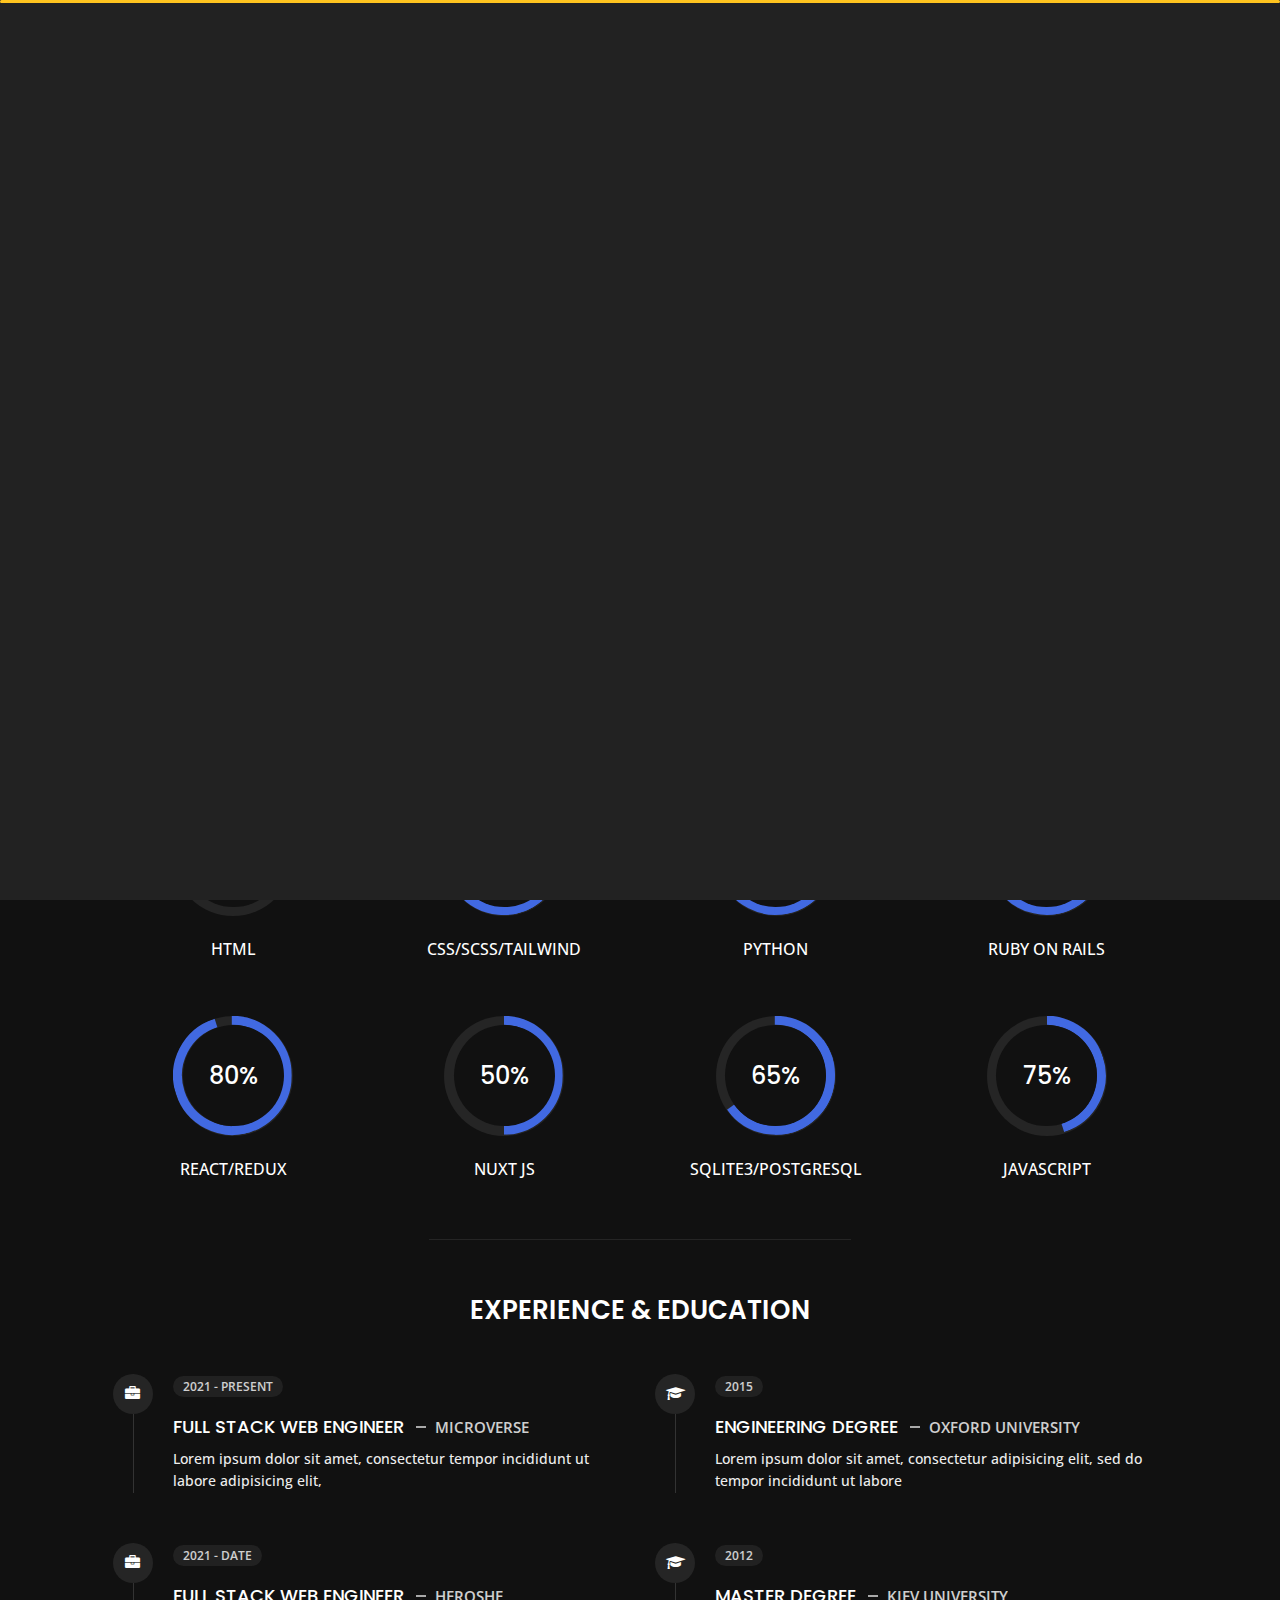
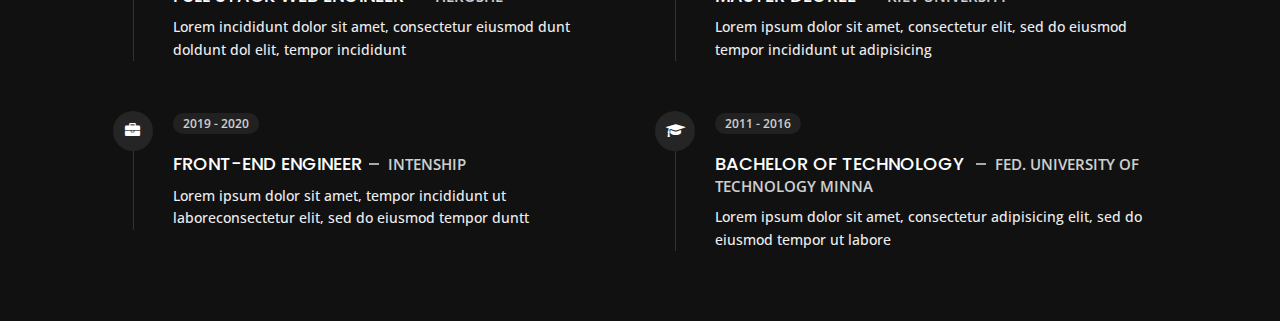
==== about.html @ 3c0c1f14 "UPDATE: about me html file" ====
<!DOCTYPE html>
<html lang="en">

<head>
    <meta charset="utf-8">
    <title>About - Eri's Personal Portfolio</title>
    <meta name="viewport" content="width=device-width, initial-scale=1">

    <!-- Template Google Fonts -->
    <link href="https://fonts.googleapis.com/css?family=Poppins:400,400i,500,500i,600,600i,700,700i,800,800i,900,900i" rel="stylesheet">
    <link href="https://fonts.googleapis.com/css?family=Open+Sans:300,400,400i,600,600i,700" rel="stylesheet">

    <!-- Template CSS Files -->
    <link href="css/bootstrap.min.css" rel="stylesheet">
    <link href="css/preloader.min.css" rel="stylesheet">
    <link href="css/circle.css" rel="stylesheet">
    <link href="css/font-awesome.min.css" rel="stylesheet">
    <link href="css/fm.revealator.jquery.min.css" rel="stylesheet">
    <link href="css/style.css" rel="stylesheet">

    <!-- CSS Skin File -->
    <link href="css/skins/blue.css" rel="stylesheet">

    <!-- Live Style Switcher - demo only -->
    <link rel="alternate stylesheet" type="text/css" title="blue" href="css/skins/blue.css" />
    <link rel="alternate stylesheet" type="text/css" title="green" href="css/skins/green.css" />
    <link rel="alternate stylesheet" type="text/css" title="yellow" href="css/skins/yellow.css" />
    <link rel="alternate stylesheet" type="text/css" title="blueviolet" href="css/skins/blueviolet.css" />
    <link rel="alternate stylesheet" type="text/css" title="goldenrod" href="css/skins/goldenrod.css" />
    <link rel="alternate stylesheet" type="text/css" title="magenta" href="css/skins/magenta.css" />
    <link rel="alternate stylesheet" type="text/css" title="orange" href="css/skins/orange.css" />
    <link rel="alternate stylesheet" type="text/css" title="purple" href="css/skins/purple.css" />
    <link rel="alternate stylesheet" type="text/css" title="red" href="css/skins/red.css" />
    <link rel="alternate stylesheet" type="text/css" title="yellowgreen" href="css/skins/yellowgreen.css" />
    <link rel="stylesheet" type="text/css" href="css/styleswitcher.css" />

    <!-- Modernizr JS File -->
    <script src="js/modernizr.custom.js"></script>
</head>

<body class="about">

<!-- Header Starts -->
<header class="header" id="navbar-collapse-toggle">
    <!-- Fixed Navigation Starts -->
    <ul class="icon-menu d-none d-lg-block revealator-slideup revealator-once revealator-delay1">
        <li class="icon-box">
            <i class="fa fa-home"></i>
            <a href="index.html">
                <h2>Home</h2>
            </a>
        </li>
        <li class="icon-box active">
            <i class="fa fa-user"></i>
            <a href="about.html">
                <h2>About</h2>
            </a>
        </li>
        <li class="icon-box">
            <i class="fa fa-briefcase"></i>
            <a href="portfolio.html">
                <h2>Portfolio</h2>
            </a>
        </li>
        <li class="icon-box">
            <i class="fa fa-envelope-open"></i>
            <a href="contact.html">
                <h2>Contact</h2>
            </a>
        </li>
        <li class="icon-box">
            <i class="fa fa-comments"></i>
            <a href="blog.html">
                <h2>Blog</h2>
            </a>
        </li>
    </ul>
    <!-- Fixed Navigation Ends -->
    <!-- Mobile Menu Starts -->
    <nav role="navigation" class="d-block d-lg-none">
        <div id="menuToggle">
            <input type="checkbox" />
            <span></span>
            <span></span>
            <span></span>
            <ul class="list-unstyled" id="menu">
                <li><a href="index.html"><i class="fa fa-home"></i><span>Home</span></a></li>
                <li class="active"><a href="about.html"><i class="fa fa-user"></i><span>About</span></a></li>
                <li><a href="portfolio.html"><i class="fa fa-folder-open"></i><span>Portfolio</span></a></li>
                <li><a href="contact.html"><i class="fa fa-envelope-open"></i><span>Contact</span></a></li>
                <li><a href="blog.html"><i class="fa fa-comments"></i><span>Blog</span></a></li>
            </ul>
        </div>
    </nav>
    <!-- Mobile Menu Ends -->
</header>
<!-- Header Ends -->
<!-- Page Title Starts -->
<section class="title-section text-left text-sm-center revealator-slideup revealator-once revealator-delay1">
    <h1>ABOUT <span>ME</span></h1>
    <span class="title-bg">Resume</span>
</section>
<!-- Page Title Ends -->
<!-- Main Content Starts -->
<section class="main-content revealator-slideup revealator-once revealator-delay1">
    <div class="container">
        <div class="row">
            <!-- Personal Info Starts -->
            <div class="col-12 col-lg-5 col-xl-6">
                <div class="row">
                    <div class="col-12">
                        <h3 class="text-uppercase custom-title mb-0 ft-wt-600">personal infos</h3>
                    </div>
                    <div class="col-12 d-block d-sm-none">
                        <img src="img/img-mobile.jpg" class="img-fluid main-img-mobile" alt="my picture" />
                    </div>
                    <div class="col-6">
                        <ul class="about-list list-unstyled open-sans-font">
                            <li> <span class="title">first name :</span> <span class="value d-block d-sm-inline-block d-lg-block d-xl-inline-block">Eri-Ngozi</span> </li>
                            <li> <span class="title">last name :</span> <span class="value d-block d-sm-inline-block d-lg-block d-xl-inline-block">Okereafor</span> </li>
                            <!-- <li> <span class="title">Age :</span> <span class="value d-block d-sm-inline-block d-lg-block d-xl-inline-block">26 Years</span> </li> -->
                            <li> <span class="title">Nationality :</span> <span class="value d-block d-sm-inline-block d-lg-block d-xl-inline-block">Nigerian</span> </li>
                            <li> <span class="title">Remote/Relocation :</span> <span class="value d-block d-sm-inline-block d-lg-block d-xl-inline-block">Available</span> </li>
                        </ul>
                    </div>
                    <div class="col-6">
                        <ul class="about-list list-unstyled open-sans-font">
                            <li> <span class="title">Address :</span> <span class="value d-block d-sm-inline-block d-lg-block d-xl-inline-block">Nigeria</span> </li>
                            <li> <span class="title">phone :</span> <span class="value d-block d-sm-inline-block d-lg-block d-xl-inline-block">+234-81-6939-8669</span> </li>
                            <li> <span class="title">Email :</span> <span class="value d-block d-sm-inline-block d-lg-block d-xl-inline-block"> erreakezy@mail.com</span> </li>
                            <li> <span class="title">GitHub :</span> <span class="value d-block d-sm-inline-block d-lg-block d-xl-inline-block"> <a href="https://github.com/errea">GitHub Profile</a></span> </li>
                            <li> <span class="title">langages :</span> <span class="value d-block d-sm-inline-block d-lg-block d-xl-inline-block">English</span> </li>
                        </ul>
                    </div>
                    <div class="col-12 mt-3">
                        <a class="button" href="https://docs.google.com/document/d/1gyFAZjvYujC7BXQuBVRd8TGLAi6AXbKJzoL55N3p3jY/edit">
                            <span class="button-text">Download CV</span>
                            <span class="button-icon fa fa-download"></span>
                        </a>
                    </div>
                </div>
            </div>
            <!-- Personal Info Ends -->
            <!-- Boxes Starts -->
            <div class="col-12 col-lg-7 col-xl-6 mt-5 mt-lg-0">
                <div class="row">
                    <div class="col-6">
                        <div class="box-stats with-margin">
                            <h3 class="poppins-font position-relative">2</h3>
                            <p class="open-sans-font m-0 position-relative text-uppercase">years of <span class="d-block">experience</span></p>
                        </div>
                    </div>
                    <div class="col-6">
                        <div class="box-stats with-margin">
                            <h3 class="poppins-font position-relative">20</h3>
                            <p class="open-sans-font m-0 position-relative text-uppercase">completed <span class="d-block">projects</span></p>
                        </div>
                    </div>
                    <div class="col-6">
                        <div class="box-stats">
                            <h3 class="poppins-font position-relative">10</h3>
                            <p class="open-sans-font m-0 position-relative text-uppercase">Contributions<span class="d-block">to open source</span></p>
                        </div>
                    </div>
                    <div class="col-6">
                        <div class="box-stats">
                            <h3 class="poppins-font position-relative">5</h3>
                            <p class="open-sans-font m-0 position-relative text-uppercase">awards <span class="d-block">won</span></p>
                        </div>
                    </div>
                </div>
            </div>
            <!-- Boxes Ends -->
        </div>
        <hr class="separator">
        <!-- Skills Starts -->
        <div class="row">
            <div class="col-12">
                <h3 class="text-uppercase pb-4 pb-sm-5 mb-3 mb-sm-0 text-left text-sm-center custom-title ft-wt-600">My Skills</h3>
            </div>
            <div class="col-6 col-md-3 mb-3 mb-sm-5">
                <div class="c100 p25">
                    <span>90%</span>
                    <div class="slice">
                        <div class="bar"></div>
                        <div class="fill"></div>
                    </div>
                </div>
                <h6 class="text-uppercase open-sans-font text-center mt-2 mt-sm-4">html</h6>
            </div>
            <div class="col-6 col-md-3 mb-3 mb-sm-5">
                <div class="c100 p89">
                    <span>89%</span>
                    <div class="slice">
                        <div class="bar"></div>
                        <div class="fill"></div>
                    </div>
                </div>
                <h6 class="text-uppercase open-sans-font text-center mt-2 mt-sm-4">CSS/SCSS/Tailwind</h6>
            </div>
            <div class="col-6 col-md-3 mb-3 mb-sm-5">
                <div class="c100 p70">
                    <span>50%</span>
                    <div class="slice">
                        <div class="bar"></div>
                        <div class="fill"></div>
                    </div>
                </div>
                <h6 class="text-uppercase open-sans-font text-center mt-2 mt-sm-4">Python</h6>
            </div>
            <div class="col-6 col-md-3 mb-3 mb-sm-5">
                <div class="c100 p66">
                    <span>70%</span>
                    <div class="slice">
                        <div class="bar"></div>
                        <div class="fill"></div>
                    </div>
                </div>
                <h6 class="text-uppercase open-sans-font text-center mt-2 mt-sm-4">Ruby on Rails</h6>
            </div>
            <div class="col-6 col-md-3 mb-3 mb-sm-5">
                <div class="c100 p95">
                    <span>80%</span>
                    <div class="slice">
                        <div class="bar"></div>
                        <div class="fill"></div>
                    </div>
                </div>
                <h6 class="text-uppercase open-sans-font text-center mt-2 mt-sm-4">React/Redux</h6>
            </div>
            <div class="col-6 col-md-3 mb-3 mb-sm-5">
                <div class="c100 p50">
                    <span>50%</span>
                    <div class="slice">
                        <div class="bar"></div>
                        <div class="fill"></div>
                    </div>
                </div>
                <h6 class="text-uppercase open-sans-font text-center mt-2 mt-sm-4">Nuxt js</h6>
            </div>
            <div class="col-6 col-md-3 mb-3 mb-sm-5">
                <div class="c100 p65">
                    <span>65%</span>
                    <div class="slice">
                        <div class="bar"></div>
                        <div class="fill"></div>
                    </div>
                </div>
                <h6 class="text-uppercase open-sans-font text-center mt-2 mt-sm-4">Sqlite3/PostgreSQL</h6>
            </div>
            <div class="col-6 col-md-3 mb-3 mb-sm-5">
                <div class="c100 p45">
                    <span>75%</span>
                    <div class="slice">
                        <div class="bar"></div>
                        <div class="fill"></div>
                    </div>
                </div>
                <h6 class="text-uppercase open-sans-font text-center mt-2 mt-sm-4">JavaScript</h6>
            </div>
        </div>
        <!-- Skills Ends -->
        <hr class="separator mt-1">
        <!-- Experience & Education Starts -->
        <div class="row">
            <div class="col-12">
                <h3 class="text-uppercase pb-5 mb-0 text-left text-sm-center custom-title ft-wt-600">Experience <span>&</span> Education</h3>
            </div>
            <div class="col-lg-6 m-15px-tb">
                <div class="resume-box">
                    <ul>
                        <li>
                            <div class="icon">
                                <i class="fa fa-briefcase"></i>
                            </div>
                            <span class="time open-sans-font text-uppercase">2021 - Present</span>
                            <h5 class="poppins-font text-uppercase">Full Stack Web Engineer <span class="place open-sans-font">Microverse</span></h5>
                            <p class="open-sans-font">Lorem ipsum dolor sit amet, consectetur tempor incididunt ut labore adipisicing elit, </p>
                        </li>
                        <li>
                            <div class="icon">
                                <i class="fa fa-briefcase"></i>
                            </div>
                            <span class="time open-sans-font text-uppercase">2021 - Date</span>
                            <h5 class="poppins-font text-uppercase">Full Stack Web Engineer <span class="place open-sans-font">Heroshe</span></h5>
                            <p class="open-sans-font">Lorem incididunt dolor sit amet, consectetur eiusmod dunt doldunt dol elit, tempor incididunt</p>
                        </li>
                        <li>
                            <div class="icon">
                                <i class="fa fa-briefcase"></i>
                            </div>
                            <span class="time open-sans-font text-uppercase">2019 - 2020</span>
                            <h5 class="poppins-font text-uppercase">Front-End Engineer<span class="place open-sans-font">Intenship</span></h5>
                            <p class="open-sans-font">Lorem ipsum dolor sit amet, tempor incididunt ut laboreconsectetur elit, sed do eiusmod tempor duntt</p>
                        </li>
                    </ul>
                </div>
            </div>
            <div class="col-lg-6 m-15px-tb">
                <div class="resume-box">
                    <ul>
                        <li>
                            <div class="icon">
                                <i class="fa fa-graduation-cap"></i>
                            </div>
                            <span class="time open-sans-font text-uppercase">2015</span>
                            <h5 class="poppins-font text-uppercase">Engineering Degree <span class="place open-sans-font">Oxford University</span></h5>
                            <p class="open-sans-font">Lorem ipsum dolor sit amet, consectetur adipisicing elit, sed do tempor incididunt ut labore</p>
                        </li>
                        <li>
                            <div class="icon">
                                <i class="fa fa-graduation-cap"></i>
                            </div>
                            <span class="time open-sans-font text-uppercase">2012</span>
                            <h5 class="poppins-font text-uppercase">Master Degree <span class="place open-sans-font">Kiev University</span></h5>
                            <p class="open-sans-font">Lorem ipsum dolor sit amet, consectetur elit, sed do eiusmod tempor incididunt ut adipisicing</p>
                        </li>
                        <li>
                            <div class="icon">
                                <i class="fa fa-graduation-cap"></i>
                            </div>
                            <span class="time open-sans-font text-uppercase">2011 - 2016</span>
                            <h5 class="poppins-font text-uppercase">Bachelor of Technology <span class="place open-sans-font">Fed. University of Technology Minna</span></h5>
                            <p class="open-sans-font">Lorem ipsum dolor sit amet, consectetur adipisicing elit, sed do eiusmod tempor ut labore</p>
                        </li>
                    </ul>
                </div>
            </div>
        </div>
        <!-- Experience & Education Ends -->
    </div>
</section>
<!-- Main Content Ends -->

<!-- Template JS Files -->
<script src="js/jquery-3.5.0.min.js"></script>
<script src="js/styleswitcher.js"></script>
<script src="js/preloader.min.js"></script>
<script src="js/fm.revealator.jquery.min.js"></script>
<script src="js/imagesloaded.pkgd.min.js"></script>
<script src="js/masonry.pkgd.min.js"></script>
<script src="js/classie.js"></script>
<script src="js/cbpGridGallery.js"></script>
<script src="js/jquery.hoverdir.js"></script>
<script src="js/popper.min.js"></script>
<script src="js/bootstrap.js"></script>
<script src="js/custom.js"></script>

</body>

</html>
---- css/preloader.min.css ----
.preloader{position:fixed;top:0;right:0;bottom:0;left:0;background-color:#111;transform-origin:bottom;z-index:111111}.preloader .black_wall{height:100%;background-color:#222;transform-origin:top;animation:preloader_slide 0.5s ease-in-out 0s 1 normal both}.preloader .loader{width:100%;height:3px;position:absolute;border-radius:2px;top:0;right:0;left:0;margin:auto;background-color:#FFC41F;transform-origin:left;animation:loader_running 3s ease-in-out 1s infinite normal both}.preloader.off{animation:preloader_slide 0.5s ease-in-out 0s 1 reverse both}@keyframes loader_running{0%{transform:scaleX(0);transform-origin:left}49%{transform:scaleX(1);transform-origin:left}50%{transform:scaleX(1);transform-origin:right}100%{transform-origin:right;transform:scaleX(0)}}@keyframes preloader_slide{from{transform:scaleY(0)}to{transform:scaleY(1)}}
---- css/circle.css ----
.rect-auto,
.c100.p51 .slice,
.c100.p52 .slice,
.c100.p53 .slice,
.c100.p54 .slice,
.c100.p55 .slice,
.c100.p56 .slice,
.c100.p57 .slice,
.c100.p58 .slice,
.c100.p59 .slice,
.c100.p60 .slice,
.c100.p61 .slice,
.c100.p62 .slice,
.c100.p63 .slice,
.c100.p64 .slice,
.c100.p65 .slice,
.c100.p66 .slice,
.c100.p67 .slice,
.c100.p68 .slice,
.c100.p69 .slice,
.c100.p70 .slice,
.c100.p71 .slice,
.c100.p72 .slice,
.c100.p73 .slice,
.c100.p74 .slice,
.c100.p75 .slice,
.c100.p76 .slice,
.c100.p77 .slice,
.c100.p78 .slice,
.c100.p79 .slice,
.c100.p80 .slice,
.c100.p81 .slice,
.c100.p82 .slice,
.c100.p83 .slice,
.c100.p84 .slice,
.c100.p85 .slice,
.c100.p86 .slice,
.c100.p87 .slice,
.c100.p88 .slice,
.c100.p89 .slice,
.c100.p90 .slice,
.c100.p91 .slice,
.c100.p92 .slice,
.c100.p93 .slice,
.c100.p94 .slice,
.c100.p95 .slice,
.c100.p96 .slice,
.c100.p97 .slice,
.c100.p98 .slice,
.c100.p99 .slice,
.c100.p100 .slice {
  clip: rect(auto, auto, auto, auto);
}
.pie,
.c100 .bar,
.c100.p51 .fill,
.c100.p52 .fill,
.c100.p53 .fill,
.c100.p54 .fill,
.c100.p55 .fill,
.c100.p56 .fill,
.c100.p57 .fill,
.c100.p58 .fill,
.c100.p59 .fill,
.c100.p60 .fill,
.c100.p61 .fill,
.c100.p62 .fill,
.c100.p63 .fill,
.c100.p64 .fill,
.c100.p65 .fill,
.c100.p66 .fill,
.c100.p67 .fill,
.c100.p68 .fill,
.c100.p69 .fill,
.c100.p70 .fill,
.c100.p71 .fill,
.c100.p72 .fill,
.c100.p73 .fill,
.c100.p74 .fill,
.c100.p75 .fill,
.c100.p76 .fill,
.c100.p77 .fill,
.c100.p78 .fill,
.c100.p79 .fill,
.c100.p80 .fill,
.c100.p81 .fill,
.c100.p82 .fill,
.c100.p83 .fill,
.c100.p84 .fill,
.c100.p85 .fill,
.c100.p86 .fill,
.c100.p87 .fill,
.c100.p88 .fill,
.c100.p89 .fill,
.c100.p90 .fill,
.c100.p91 .fill,
.c100.p92 .fill,
.c100.p93 .fill,
.c100.p94 .fill,
.c100.p95 .fill,
.c100.p96 .fill,
.c100.p97 .fill,
.c100.p98 .fill,
.c100.p99 .fill,
.c100.p100 .fill {
  position: absolute;
  border: 0.08em solid #307bbb;
  width: 0.84em;
  height: 0.84em;
  clip: rect(0em, 0.5em, 1em, 0em);
  border-radius: 50%;
  -webkit-transform: rotate(0deg);
  -moz-transform: rotate(0deg);
  -ms-transform: rotate(0deg);
  -o-transform: rotate(0deg);
  transform: rotate(0deg);
}
.pie-fill,
.c100.p51 .bar:after,
.c100.p51 .fill,
.c100.p52 .bar:after,
.c100.p52 .fill,
.c100.p53 .bar:after,
.c100.p53 .fill,
.c100.p54 .bar:after,
.c100.p54 .fill,
.c100.p55 .bar:after,
.c100.p55 .fill,
.c100.p56 .bar:after,
.c100.p56 .fill,
.c100.p57 .bar:after,
.c100.p57 .fill,
.c100.p58 .bar:after,
.c100.p58 .fill,
.c100.p59 .bar:after,
.c100.p59 .fill,
.c100.p60 .bar:after,
.c100.p60 .fill,
.c100.p61 .bar:after,
.c100.p61 .fill,
.c100.p62 .bar:after,
.c100.p62 .fill,
.c100.p63 .bar:after,
.c100.p63 .fill,
.c100.p64 .bar:after,
.c100.p64 .fill,
.c100.p65 .bar:after,
.c100.p65 .fill,
.c100.p66 .bar:after,
.c100.p66 .fill,
.c100.p67 .bar:after,
.c100.p67 .fill,
.c100.p68 .bar:after,
.c100.p68 .fill,
.c100.p69 .bar:after,
.c100.p69 .fill,
.c100.p70 .bar:after,
.c100.p70 .fill,
.c100.p71 .bar:after,
.c100.p71 .fill,
.c100.p72 .bar:after,
.c100.p72 .fill,
.c100.p73 .bar:after,
.c100.p73 .fill,
.c100.p74 .bar:after,
.c100.p74 .fill,
.c100.p75 .bar:after,
.c100.p75 .fill,
.c100.p76 .bar:after,
.c100.p76 .fill,
.c100.p77 .bar:after,
.c100.p77 .fill,
.c100.p78 .bar:after,
.c100.p78 .fill,
.c100.p79 .bar:after,
.c100.p79 .fill,
.c100.p80 .bar:after,
.c100.p80 .fill,
.c100.p81 .bar:after,
.c100.p81 .fill,
.c100.p82 .bar:after,
.c100.p82 .fill,
.c100.p83 .bar:after,
.c100.p83 .fill,
.c100.p84 .bar:after,
.c100.p84 .fill,
.c100.p85 .bar:after,
.c100.p85 .fill,
.c100.p86 .bar:after,
.c100.p86 .fill,
.c100.p87 .bar:after,
.c100.p87 .fill,
.c100.p88 .bar:after,
.c100.p88 .fill,
.c100.p89 .bar:after,
.c100.p89 .fill,
.c100.p90 .bar:after,
.c100.p90 .fill,
.c100.p91 .bar:after,
.c100.p91 .fill,
.c100.p92 .bar:after,
.c100.p92 .fill,
.c100.p93 .bar:after,
.c100.p93 .fill,
.c100.p94 .bar:after,
.c100.p94 .fill,
.c100.p95 .bar:after,
.c100.p95 .fill,
.c100.p96 .bar:after,
.c100.p96 .fill,
.c100.p97 .bar:after,
.c100.p97 .fill,
.c100.p98 .bar:after,
.c100.p98 .fill,
.c100.p99 .bar:after,
.c100.p99 .fill,
.c100.p100 .bar:after,
.c100.p100 .fill {
  -webkit-transform: rotate(180deg);
  -moz-transform: rotate(180deg);
  -ms-transform: rotate(180deg);
  -o-transform: rotate(180deg);
  transform: rotate(180deg);
}
.c100 {
  position: relative;
  font-size: 120px;
  width: 1em;
  height: 1em;
  border-radius: 50%;
  float: left;
  margin: 0 0.1em 0.1em 0;
  background-color: #cccccc;
}
.c100 *,
.c100 *:before,
.c100 *:after {
  -webkit-box-sizing: content-box;
  -moz-box-sizing: content-box;
  box-sizing: content-box;
}
.c100.center {
  float: none;
  margin: 0 auto;
}
.c100.big {
  font-size: 240px;
}
.c100.small {
  font-size: 80px;
}
.c100 > span {
  position: absolute;
  width: 100%;
  z-index: 1;
  left: 0;
  top: 0;
  width: 5em;
  line-height: 5em;
  font-size: 0.2em;
  color: #cccccc;
  display: block;
  text-align: center;
  white-space: nowrap;
  -webkit-transition-property: all;
  -moz-transition-property: all;
  -o-transition-property: all;
  transition-property: all;
  -webkit-transition-duration: 0.2s;
  -moz-transition-duration: 0.2s;
  -o-transition-duration: 0.2s;
  transition-duration: 0.2s;
  -webkit-transition-timing-function: ease-out;
  -moz-transition-timing-function: ease-out;
  -o-transition-timing-function: ease-out;
  transition-timing-function: ease-out;
}
.c100:after {
  position: absolute;
  top: 0.08em;
  left: 0.08em;
  display: block;
  content: " ";
  border-radius: 50%;
  background-color: #f5f5f5;
  width: 0.84em;
  height: 0.84em;
  -webkit-transition-property: all;
  -moz-transition-property: all;
  -o-transition-property: all;
  transition-property: all;
  -webkit-transition-duration: 0.2s;
  -moz-transition-duration: 0.2s;
  -o-transition-duration: 0.2s;
  transition-duration: 0.2s;
  -webkit-transition-timing-function: ease-in;
  -moz-transition-timing-function: ease-in;
  -o-transition-timing-function: ease-in;
  transition-timing-function: ease-in;
}
.c100 .slice {
  position: absolute;
  width: 1em;
  height: 1em;
  clip: rect(0em, 1em, 1em, 0.5em);
}
.c100.p1 .bar {
  -webkit-transform: rotate(3.6deg);
  -moz-transform: rotate(3.6deg);
  -ms-transform: rotate(3.6deg);
  -o-transform: rotate(3.6deg);
  transform: rotate(3.6deg);
}
.c100.p2 .bar {
  -webkit-transform: rotate(7.2deg);
  -moz-transform: rotate(7.2deg);
  -ms-transform: rotate(7.2deg);
  -o-transform: rotate(7.2deg);
  transform: rotate(7.2deg);
}
.c100.p3 .bar {
  -webkit-transform: rotate(10.8deg);
  -moz-transform: rotate(10.8deg);
  -ms-transform: rotate(10.8deg);
  -o-transform: rotate(10.8deg);
  transform: rotate(10.8deg);
}
.c100.p4 .bar {
  -webkit-transform: rotate(14.4deg);
  -moz-transform: rotate(14.4deg);
  -ms-transform: rotate(14.4deg);
  -o-transform: rotate(14.4deg);
  transform: rotate(14.4deg);
}
.c100.p5 .bar {
  -webkit-transform: rotate(18deg);
  -moz-transform: rotate(18deg);
  -ms-transform: rotate(18deg);
  -o-transform: rotate(18deg);
  transform: rotate(18deg);
}
.c100.p6 .bar {
  -webkit-transform: rotate(21.6deg);
  -moz-transform: rotate(21.6deg);
  -ms-transform: rotate(21.6deg);
  -o-transform: rotate(21.6deg);
  transform: rotate(21.6deg);
}
.c100.p7 .bar {
  -webkit-transform: rotate(25.2deg);
  -moz-transform: rotate(25.2deg);
  -ms-transform: rotate(25.2deg);
  -o-transform: rotate(25.2deg);
  transform: rotate(25.2deg);
}
.c100.p8 .bar {
  -webkit-transform: rotate(28.8deg);
  -moz-transform: rotate(28.8deg);
  -ms-transform: rotate(28.8deg);
  -o-transform: rotate(28.8deg);
  transform: rotate(28.8deg);
}
.c100.p9 .bar {
  -webkit-transform: rotate(32.4deg);
  -moz-transform: rotate(32.4deg);
  -ms-transform: rotate(32.4deg);
  -o-transform: rotate(32.4deg);
  transform: rotate(32.4deg);
}
.c100.p10 .bar {
  -webkit-transform: rotate(36deg);
  -moz-transform: rotate(36deg);
  -ms-transform: rotate(36deg);
  -o-transform: rotate(36deg);
  transform: rotate(36deg);
}
.c100.p11 .bar {
  -webkit-transform: rotate(39.6deg);
  -moz-transform: rotate(39.6deg);
  -ms-transform: rotate(39.6deg);
  -o-transform: rotate(39.6deg);
  transform: rotate(39.6deg);
}
.c100.p12 .bar {
  -webkit-transform: rotate(43.2deg);
  -moz-transform: rotate(43.2deg);
  -ms-transform: rotate(43.2deg);
  -o-transform: rotate(43.2deg);
  transform: rotate(43.2deg);
}
.c100.p13 .bar {
  -webkit-transform: rotate(46.800000000000004deg);
  -moz-transform: rotate(46.800000000000004deg);
  -ms-transform: rotate(46.800000000000004deg);
  -o-transform: rotate(46.800000000000004deg);
  transform: rotate(46.800000000000004deg);
}
.c100.p14 .bar {
  -webkit-transform: rotate(50.4deg);
  -moz-transform: rotate(50.4deg);
  -ms-transform: rotate(50.4deg);
  -o-transform: rotate(50.4deg);
  transform: rotate(50.4deg);
}
.c100.p15 .bar {
  -webkit-transform: rotate(54deg);
  -moz-transform: rotate(54deg);
  -ms-transform: rotate(54deg);
  -o-transform: rotate(54deg);
  transform: rotate(54deg);
}
.c100.p16 .bar {
  -webkit-transform: rotate(57.6deg);
  -moz-transform: rotate(57.6deg);
  -ms-transform: rotate(57.6deg);
  -o-transform: rotate(57.6deg);
  transform: rotate(57.6deg);
}
.c100.p17 .bar {
  -webkit-transform: rotate(61.2deg);
  -moz-transform: rotate(61.2deg);
  -ms-transform: rotate(61.2deg);
  -o-transform: rotate(61.2deg);
  transform: rotate(61.2deg);
}
.c100.p18 .bar {
  -webkit-transform: rotate(64.8deg);
  -moz-transform: rotate(64.8deg);
  -ms-transform: rotate(64.8deg);
  -o-transform: rotate(64.8deg);
  transform: rotate(64.8deg);
}
.c100.p19 .bar {
  -webkit-transform: rotate(68.4deg);
  -moz-transform: rotate(68.4deg);
  -ms-transform: rotate(68.4deg);
  -o-transform: rotate(68.4deg);
  transform: rotate(68.4deg);
}
.c100.p20 .bar {
  -webkit-transform: rotate(72deg);
  -moz-transform: rotate(72deg);
  -ms-transform: rotate(72deg);
  -o-transform: rotate(72deg);
  transform: rotate(72deg);
}
.c100.p21 .bar {
  -webkit-transform: rotate(75.60000000000001deg);
  -moz-transform: rotate(75.60000000000001deg);
  -ms-transform: rotate(75.60000000000001deg);
  -o-transform: rotate(75.60000000000001deg);
  transform: rotate(75.60000000000001deg);
}
.c100.p22 .bar {
  -webkit-transform: rotate(79.2deg);
  -moz-transform: rotate(79.2deg);
  -ms-transform: rotate(79.2deg);
  -o-transform: rotate(79.2deg);
  transform: rotate(79.2deg);
}
.c100.p23 .bar {
  -webkit-transform: rotate(82.8deg);
  -moz-transform: rotate(82.8deg);
  -ms-transform: rotate(82.8deg);
  -o-transform: rotate(82.8deg);
  transform: rotate(82.8deg);
}
.c100.p24 .bar {
  -webkit-transform: rotate(86.4deg);
  -moz-transform: rotate(86.4deg);
  -ms-transform: rotate(86.4deg);
  -o-transform: rotate(86.4deg);
  transform: rotate(86.4deg);
}
.c100.p25 .bar {
  -webkit-transform: rotate(90deg);
  -moz-transform: rotate(90deg);
  -ms-transform: rotate(90deg);
  -o-transform: rotate(90deg);
  transform: rotate(90deg);
}
.c100.p26 .bar {
  -webkit-transform: rotate(93.60000000000001deg);
  -moz-transform: rotate(93.60000000000001deg);
  -ms-transform: rotate(93.60000000000001deg);
  -o-transform: rotate(93.60000000000001deg);
  transform: rotate(93.60000000000001deg);
}
.c100.p27 .bar {
  -webkit-transform: rotate(97.2deg);
  -moz-transform: rotate(97.2deg);
  -ms-transform: rotate(97.2deg);
  -o-transform: rotate(97.2deg);
  transform: rotate(97.2deg);
}
.c100.p28 .bar {
  -webkit-transform: rotate(100.8deg);
  -moz-transform: rotate(100.8deg);
  -ms-transform: rotate(100.8deg);
  -o-transform: rotate(100.8deg);
  transform: rotate(100.8deg);
}
.c100.p29 .bar {
  -webkit-transform: rotate(104.4deg);
  -moz-transform: rotate(104.4deg);
  -ms-transform: rotate(104.4deg);
  -o-transform: rotate(104.4deg);
  transform: rotate(104.4deg);
}
.c100.p30 .bar {
  -webkit-transform: rotate(108deg);
  -moz-transform: rotate(108deg);
  -ms-transform: rotate(108deg);
  -o-transform: rotate(108deg);
  transform: rotate(108deg);
}
.c100.p31 .bar {
  -webkit-transform: rotate(111.60000000000001deg);
  -moz-transform: rotate(111.60000000000001deg);
  -ms-transform: rotate(111.60000000000001deg);
  -o-transform: rotate(111.60000000000001deg);
  transform: rotate(111.60000000000001deg);
}
.c100.p32 .bar {
  -webkit-transform: rotate(115.2deg);
  -moz-transform: rotate(115.2deg);
  -ms-transform: rotate(115.2deg);
  -o-transform: rotate(115.2deg);
  transform: rotate(115.2deg);
}
.c100.p33 .bar {
  -webkit-transform: rotate(118.8deg);
  -moz-transform: rotate(118.8deg);
  -ms-transform: rotate(118.8deg);
  -o-transform: rotate(118.8deg);
  transform: rotate(118.8deg);
}
.c100.p34 .bar {
  -webkit-transform: rotate(122.4deg);
  -moz-transform: rotate(122.4deg);
  -ms-transform: rotate(122.4deg);
  -o-transform: rotate(122.4deg);
  transform: rotate(122.4deg);
}
.c100.p35 .bar {
  -webkit-transform: rotate(126deg);
  -moz-transform: rotate(126deg);
  -ms-transform: rotate(126deg);
  -o-transform: rotate(126deg);
  transform: rotate(126deg);
}
.c100.p36 .bar {
  -webkit-transform: rotate(129.6deg);
  -moz-transform: rotate(129.6deg);
  -ms-transform: rotate(129.6deg);
  -o-transform: rotate(129.6deg);
  transform: rotate(129.6deg);
}
.c100.p37 .bar {
  -webkit-transform: rotate(133.20000000000002deg);
  -moz-transform: rotate(133.20000000000002deg);
  -ms-transform: rotate(133.20000000000002deg);
  -o-transform: rotate(133.20000000000002deg);
  transform: rotate(133.20000000000002deg);
}
.c100.p38 .bar {
  -webkit-transform: rotate(136.8deg);
  -moz-transform: rotate(136.8deg);
  -ms-transform: rotate(136.8deg);
  -o-transform: rotate(136.8deg);
  transform: rotate(136.8deg);
}
.c100.p39 .bar {
  -webkit-transform: rotate(140.4deg);
  -moz-transform: rotate(140.4deg);
  -ms-transform: rotate(140.4deg);
  -o-transform: rotate(140.4deg);
  transform: rotate(140.4deg);
}
.c100.p40 .bar {
  -webkit-transform: rotate(144deg);
  -moz-transform: rotate(144deg);
  -ms-transform: rotate(144deg);
  -o-transform: rotate(144deg);
  transform: rotate(144deg);
}
.c100.p41 .bar {
  -webkit-transform: rotate(147.6deg);
  -moz-transform: rotate(147.6deg);
  -ms-transform: rotate(147.6deg);
  -o-transform: rotate(147.6deg);
  transform: rotate(147.6deg);
}
.c100.p42 .bar {
  -webkit-transform: rotate(151.20000000000002deg);
  -moz-transform: rotate(151.20000000000002deg);
  -ms-transform: rotate(151.20000000000002deg);
  -o-transform: rotate(151.20000000000002deg);
  transform: rotate(151.20000000000002deg);
}
.c100.p43 .bar {
  -webkit-transform: rotate(154.8deg);
  -moz-transform: rotate(154.8deg);
  -ms-transform: rotate(154.8deg);
  -o-transform: rotate(154.8deg);
  transform: rotate(154.8deg);
}
.c100.p44 .bar {
  -webkit-transform: rotate(158.4deg);
  -moz-transform: rotate(158.4deg);
  -ms-transform: rotate(158.4deg);
  -o-transform: rotate(158.4deg);
  transform: rotate(158.4deg);
}
.c100.p45 .bar {
  -webkit-transform: rotate(162deg);
  -moz-transform: rotate(162deg);
  -ms-transform: rotate(162deg);
  -o-transform: rotate(162deg);
  transform: rotate(162deg);
}
.c100.p46 .bar {
  -webkit-transform: rotate(165.6deg);
  -moz-transform: rotate(165.6deg);
  -ms-transform: rotate(165.6deg);
  -o-transform: rotate(165.6deg);
  transform: rotate(165.6deg);
}
.c100.p47 .bar {
  -webkit-transform: rotate(169.20000000000002deg);
  -moz-transform: rotate(169.20000000000002deg);
  -ms-transform: rotate(169.20000000000002deg);
  -o-transform: rotate(169.20000000000002deg);
  transform: rotate(169.20000000000002deg);
}
.c100.p48 .bar {
  -webkit-transform: rotate(172.8deg);
  -moz-transform: rotate(172.8deg);
  -ms-transform: rotate(172.8deg);
  -o-transform: rotate(172.8deg);
  transform: rotate(172.8deg);
}
.c100.p49 .bar {
  -webkit-transform: rotate(176.4deg);
  -moz-transform: rotate(176.4deg);
  -ms-transform: rotate(176.4deg);
  -o-transform: rotate(176.4deg);
  transform: rotate(176.4deg);
}
.c100.p50 .bar {
  -webkit-transform: rotate(180deg);
  -moz-transform: rotate(180deg);
  -ms-transform: rotate(180deg);
  -o-transform: rotate(180deg);
  transform: rotate(180deg);
}
.c100.p51 .bar {
  -webkit-transform: rotate(183.6deg);
  -moz-transform: rotate(183.6deg);
  -ms-transform: rotate(183.6deg);
  -o-transform: rotate(183.6deg);
  transform: rotate(183.6deg);
}
.c100.p52 .bar {
  -webkit-transform: rotate(187.20000000000002deg);
  -moz-transform: rotate(187.20000000000002deg);
  -ms-transform: rotate(187.20000000000002deg);
  -o-transform: rotate(187.20000000000002deg);
  transform: rotate(187.20000000000002deg);
}
.c100.p53 .bar {
  -webkit-transform: rotate(190.8deg);
  -moz-transform: rotate(190.8deg);
  -ms-transform: rotate(190.8deg);
  -o-transform: rotate(190.8deg);
  transform: rotate(190.8deg);
}
.c100.p54 .bar {
  -webkit-transform: rotate(194.4deg);
  -moz-transform: rotate(194.4deg);
  -ms-transform: rotate(194.4deg);
  -o-transform: rotate(194.4deg);
  transform: rotate(194.4deg);
}
.c100.p55 .bar {
  -webkit-transform: rotate(198deg);
  -moz-transform: rotate(198deg);
  -ms-transform: rotate(198deg);
  -o-transform: rotate(198deg);
  transform: rotate(198deg);
}
.c100.p56 .bar {
  -webkit-transform: rotate(201.6deg);
  -moz-transform: rotate(201.6deg);
  -ms-transform: rotate(201.6deg);
  -o-transform: rotate(201.6deg);
  transform: rotate(201.6deg);
}
.c100.p57 .bar {
  -webkit-transform: rotate(205.20000000000002deg);
  -moz-transform: rotate(205.20000000000002deg);
  -ms-transform: rotate(205.20000000000002deg);
  -o-transform: rotate(205.20000000000002deg);
  transform: rotate(205.20000000000002deg);
}
.c100.p58 .bar {
  -webkit-transform: rotate(208.8deg);
  -moz-transform: rotate(208.8deg);
  -ms-transform: rotate(208.8deg);
  -o-transform: rotate(208.8deg);
  transform: rotate(208.8deg);
}
.c100.p59 .bar {
  -webkit-transform: rotate(212.4deg);
  -moz-transform: rotate(212.4deg);
  -ms-transform: rotate(212.4deg);
  -o-transform: rotate(212.4deg);
  transform: rotate(212.4deg);
}
.c100.p60 .bar {
  -webkit-transform: rotate(216deg);
  -moz-transform: rotate(216deg);
  -ms-transform: rotate(216deg);
  -o-transform: rotate(216deg);
  transform: rotate(216deg);
}
.c100.p61 .bar {
  -webkit-transform: rotate(219.6deg);
  -moz-transform: rotate(219.6deg);
  -ms-transform: rotate(219.6deg);
  -o-transform: rotate(219.6deg);
  transform: rotate(219.6deg);
}
.c100.p62 .bar {
  -webkit-transform: rotate(223.20000000000002deg);
  -moz-transform: rotate(223.20000000000002deg);
  -ms-transform: rotate(223.20000000000002deg);
  -o-transform: rotate(223.20000000000002deg);
  transform: rotate(223.20000000000002deg);
}
.c100.p63 .bar {
  -webkit-transform: rotate(226.8deg);
  -moz-transform: rotate(226.8deg);
  -ms-transform: rotate(226.8deg);
  -o-transform: rotate(226.8deg);
  transform: rotate(226.8deg);
}
.c100.p64 .bar {
  -webkit-transform: rotate(230.4deg);
  -moz-transform: rotate(230.4deg);
  -ms-transform: rotate(230.4deg);
  -o-transform: rotate(230.4deg);
  transform: rotate(230.4deg);
}
.c100.p65 .bar {
  -webkit-transform: rotate(234deg);
  -moz-transform: rotate(234deg);
  -ms-transform: rotate(234deg);
  -o-transform: rotate(234deg);
  transform: rotate(234deg);
}
.c100.p66 .bar {
  -webkit-transform: rotate(237.6deg);
  -moz-transform: rotate(237.6deg);
  -ms-transform: rotate(237.6deg);
  -o-transform: rotate(237.6deg);
  transform: rotate(237.6deg);
}
.c100.p67 .bar {
  -webkit-transform: rotate(241.20000000000002deg);
  -moz-transform: rotate(241.20000000000002deg);
  -ms-transform: rotate(241.20000000000002deg);
  -o-transform: rotate(241.20000000000002deg);
  transform: rotate(241.20000000000002deg);
}
.c100.p68 .bar {
  -webkit-transform: rotate(244.8deg);
  -moz-transform: rotate(244.8deg);
  -ms-transform: rotate(244.8deg);
  -o-transform: rotate(244.8deg);
  transform: rotate(244.8deg);
}
.c100.p69 .bar {
  -webkit-transform: rotate(248.4deg);
  -moz-transform: rotate(248.4deg);
  -ms-transform: rotate(248.4deg);
  -o-transform: rotate(248.4deg);
  transform: rotate(248.4deg);
}
.c100.p70 .bar {
  -webkit-transform: rotate(252deg);
  -moz-transform: rotate(252deg);
  -ms-transform: rotate(252deg);
  -o-transform: rotate(252deg);
  transform: rotate(252deg);
}
.c100.p71 .bar {
  -webkit-transform: rotate(255.6deg);
  -moz-transform: rotate(255.6deg);
  -ms-transform: rotate(255.6deg);
  -o-transform: rotate(255.6deg);
  transform: rotate(255.6deg);
}
.c100.p72 .bar {
  -webkit-transform: rotate(259.2deg);
  -moz-transform: rotate(259.2deg);
  -ms-transform: rotate(259.2deg);
  -o-transform: rotate(259.2deg);
  transform: rotate(259.2deg);
}
.c100.p73 .bar {
  -webkit-transform: rotate(262.8deg);
  -moz-transform: rotate(262.8deg);
  -ms-transform: rotate(262.8deg);
  -o-transform: rotate(262.8deg);
  transform: rotate(262.8deg);
}
.c100.p74 .bar {
  -webkit-transform: rotate(266.40000000000003deg);
  -moz-transform: rotate(266.40000000000003deg);
  -ms-transform: rotate(266.40000000000003deg);
  -o-transform: rotate(266.40000000000003deg);
  transform: rotate(266.40000000000003deg);
}
.c100.p75 .bar {
  -webkit-transform: rotate(270deg);
  -moz-transform: rotate(270deg);
  -ms-transform: rotate(270deg);
  -o-transform: rotate(270deg);
  transform: rotate(270deg);
}
.c100.p76 .bar {
  -webkit-transform: rotate(273.6deg);
  -moz-transform: rotate(273.6deg);
  -ms-transform: rotate(273.6deg);
  -o-transform: rotate(273.6deg);
  transform: rotate(273.6deg);
}
.c100.p77 .bar {
  -webkit-transform: rotate(277.2deg);
  -moz-transform: rotate(277.2deg);
  -ms-transform: rotate(277.2deg);
  -o-transform: rotate(277.2deg);
  transform: rotate(277.2deg);
}
.c100.p78 .bar {
  -webkit-transform: rotate(280.8deg);
  -moz-transform: rotate(280.8deg);
  -ms-transform: rotate(280.8deg);
  -o-transform: rotate(280.8deg);
  transform: rotate(280.8deg);
}
.c100.p79 .bar {
  -webkit-transform: rotate(284.40000000000003deg);
  -moz-transform: rotate(284.40000000000003deg);
  -ms-transform: rotate(284.40000000000003deg);
  -o-transform: rotate(284.40000000000003deg);
  transform: rotate(284.40000000000003deg);
}
.c100.p80 .bar {
  -webkit-transform: rotate(288deg);
  -moz-transform: rotate(288deg);
  -ms-transform: rotate(288deg);
  -o-transform: rotate(288deg);
  transform: rotate(288deg);
}
.c100.p81 .bar {
  -webkit-transform: rotate(291.6deg);
  -moz-transform: rotate(291.6deg);
  -ms-transform: rotate(291.6deg);
  -o-transform: rotate(291.6deg);
  transform: rotate(291.6deg);
}
.c100.p82 .bar {
  -webkit-transform: rotate(295.2deg);
  -moz-transform: rotate(295.2deg);
  -ms-transform: rotate(295.2deg);
  -o-transform: rotate(295.2deg);
  transform: rotate(295.2deg);
}
.c100.p83 .bar {
  -webkit-transform: rotate(298.8deg);
  -moz-transform: rotate(298.8deg);
  -ms-transform: rotate(298.8deg);
  -o-transform: rotate(298.8deg);
  transform: rotate(298.8deg);
}
.c100.p84 .bar {
  -webkit-transform: rotate(302.40000000000003deg);
  -moz-transform: rotate(302.40000000000003deg);
  -ms-transform: rotate(302.40000000000003deg);
  -o-transform: rotate(302.40000000000003deg);
  transform: rotate(302.40000000000003deg);
}
.c100.p85 .bar {
  -webkit-transform: rotate(306deg);
  -moz-transform: rotate(306deg);
  -ms-transform: rotate(306deg);
  -o-transform: rotate(306deg);
  transform: rotate(306deg);
}
.c100.p86 .bar {
  -webkit-transform: rotate(309.6deg);
  -moz-transform: rotate(309.6deg);
  -ms-transform: rotate(309.6deg);
  -o-transform: rotate(309.6deg);
  transform: rotate(309.6deg);
}
.c100.p87 .bar {
  -webkit-transform: rotate(313.2deg);
  -moz-transform: rotate(313.2deg);
  -ms-transform: rotate(313.2deg);
  -o-transform: rotate(313.2deg);
  transform: rotate(313.2deg);
}
.c100.p88 .bar {
  -webkit-transform: rotate(316.8deg);
  -moz-transform: rotate(316.8deg);
  -ms-transform: rotate(316.8deg);
  -o-transform: rotate(316.8deg);
  transform: rotate(316.8deg);
}
.c100.p89 .bar {
  -webkit-transform: rotate(320.40000000000003deg);
  -moz-transform: rotate(320.40000000000003deg);
  -ms-transform: rotate(320.40000000000003deg);
  -o-transform: rotate(320.40000000000003deg);
  transform: rotate(320.40000000000003deg);
}
.c100.p90 .bar {
  -webkit-transform: rotate(324deg);
  -moz-transform: rotate(324deg);
  -ms-transform: rotate(324deg);
  -o-transform: rotate(324deg);
  transform: rotate(324deg);
}
.c100.p91 .bar {
  -webkit-transform: rotate(327.6deg);
  -moz-transform: rotate(327.6deg);
  -ms-transform: rotate(327.6deg);
  -o-transform: rotate(327.6deg);
  transform: rotate(327.6deg);
}
.c100.p92 .bar {
  -webkit-transform: rotate(331.2deg);
  -moz-transform: rotate(331.2deg);
  -ms-transform: rotate(331.2deg);
  -o-transform: rotate(331.2deg);
  transform: rotate(331.2deg);
}
.c100.p93 .bar {
  -webkit-transform: rotate(334.8deg);
  -moz-transform: rotate(334.8deg);
  -ms-transform: rotate(334.8deg);
  -o-transform: rotate(334.8deg);
  transform: rotate(334.8deg);
}
.c100.p94 .bar {
  -webkit-transform: rotate(338.40000000000003deg);
  -moz-transform: rotate(338.40000000000003deg);
  -ms-transform: rotate(338.40000000000003deg);
  -o-transform: rotate(338.40000000000003deg);
  transform: rotate(338.40000000000003deg);
}
.c100.p95 .bar {
  -webkit-transform: rotate(342deg);
  -moz-transform: rotate(342deg);
  -ms-transform: rotate(342deg);
  -o-transform: rotate(342deg);
  transform: rotate(342deg);
}
.c100.p96 .bar {
  -webkit-transform: rotate(345.6deg);
  -moz-transform: rotate(345.6deg);
  -ms-transform: rotate(345.6deg);
  -o-transform: rotate(345.6deg);
  transform: rotate(345.6deg);
}
.c100.p97 .bar {
  -webkit-transform: rotate(349.2deg);
  -moz-transform: rotate(349.2deg);
  -ms-transform: rotate(349.2deg);
  -o-transform: rotate(349.2deg);
  transform: rotate(349.2deg);
}
.c100.p98 .bar {
  -webkit-transform: rotate(352.8deg);
  -moz-transform: rotate(352.8deg);
  -ms-transform: rotate(352.8deg);
  -o-transform: rotate(352.8deg);
  transform: rotate(352.8deg);
}
.c100.p99 .bar {
  -webkit-transform: rotate(356.40000000000003deg);
  -moz-transform: rotate(356.40000000000003deg);
  -ms-transform: rotate(356.40000000000003deg);
  -o-transform: rotate(356.40000000000003deg);
  transform: rotate(356.40000000000003deg);
}
.c100.p100 .bar {
  -webkit-transform: rotate(360deg);
  -moz-transform: rotate(360deg);
  -ms-transform: rotate(360deg);
  -o-transform: rotate(360deg);
  transform: rotate(360deg);
}
.c100:hover {
  cursor: default;
}

.c100.dark {
  background-color: #777777;
}
.c100.dark .bar,
.c100.dark .fill {
  border-color: #c6ff00 !important;
}
.c100.dark > span {
  color: #777777;
}
.c100.dark:after {
  background-color: #666666;
}
.c100.dark:hover > span {
  color: #c6ff00;
}
.c100.green .bar,
.c100.green .fill {
  border-color: #4db53c !important;
}
.c100.green:hover > span {
  color: #4db53c;
}
.c100.green.dark .bar,
.c100.green.dark .fill {
  border-color: #5fd400 !important;
}
.c100.green.dark:hover > span {
  color: #5fd400;
}
.c100.orange .bar,
.c100.orange .fill {
  border-color: #dd9d22 !important;
}
.c100.orange:hover > span {
  color: #dd9d22;
}
.c100.orange.dark .bar,
.c100.orange.dark .fill {
  border-color: #e08833 !important;
}
.c100.orange.dark:hover > span {
  color: #e08833;
}
---- css/style.css ----
/* [ GENERAL ] */
/*================================================== */

/*** Miscellaneous ***/

html {
  overflow-x: hidden;
  height: 100%;
}

body {
  font-family: 'Poppins', sans-serif;
  font-size: 15px;
  color: #fff;
  font-weight: 500;
  line-height: 1.6;
  position: relative;
  background-size: cover;
  background-position: center;
  height: 100%;
  width: 100%;
  background-color: #111;
}

.poppins-font {
  font-family: 'Poppins', sans-serif;
}

.open-sans-font {
  font-family: 'Open Sans', sans-serif;
}

hr.separator {
  border-top: 1px solid #252525;
  margin: 70px auto 55px;
  max-width: 40%;
}

.ft-wt-600 {
  font-weight: 600;
}

.mb-30 {
  margin-bottom: 30px;
}

.no-transform {
  transform: none !important;
}

.custom-title {
  padding-bottom: 22px;
  font-size: 26px;
}

/*** Light Body ***/

body.light {
  color: #666;
  background-color: #fff;
}

body.home.light .home-details h1 span,
body.light .button .button-text {
  color: #666;
}

body.light .button:hover .button-text {
  color: #fff;
}

body.home.light .home-details h6 {
  color: #777;
}

body.home.light .bg {
  background-image: url("");
  background-size: cover;
  background-repeat: no-repeat;
  background-position: top;
  /* box-shadow: 0 0 7px rgba(0,0,0,.3); */
}

body.light .preloader .black_wall {
  background-color: #eee;
}

body.light .preloader {
  background-color: #fff;
}

body.light .title-section h1 {
  color: #666;
}

body.light .title-bg {
  color: rgba(30, 37, 48, 0.07);
}

body.light.about .box-stats {
  border: 1px solid #ddd;
}

body.light.about .c100,
body.light.about .resume-box .time {
  background-color: #eee;
}

body.light.about .resume-box .time,
body.light.about .resume-box p {
  color: #666;
}

body.light.about .resume-box .place:before {
  background-color: #666;
}

body.light.about  .resume-box li:after {
  border-left: 1px solid #ddd;
}

body.light.about .c100 > span {
  color: #666;
}

body.light.about .c100:after {
  background-color: #fff;
}

body.light.portfolio .slideshow figure {
  background-color: #fff;
}

body.light.portfolio .slideshow ul > li:after {
  background: rgba(255,255,255,0.77);
}

body.light.portfolio .slideshow {
  background: rgba(0,0,0,0.7);
}

body.light.contact .contactform input[type=text],
body.light.contact .contactform input[type=email],
body.light.contact .contactform textarea {
  background-color: #fff;
  border: 1px solid #ddd;
  color: #666;
}

body.light.contact  ul.social li a {
  color: #666;
  background: #eee;
}

body.light.contact  ul.social li a:hover {
  color: #fff;
}

body.light.blog .post-content {
  background-color: #f2f2f2;
}

body.light.blog .post-content .entry-header h3 a {
  color: #666;
}

body.light.blog .page-link {
  color: #666;
  background-color: #eee;
  border: 1px solid #eee;
}

body.light.blog-post .meta {
  color: #888;
}

body.light.blog .page-item.active .page-link {
  color: #fff;
}

body.light hr.separator {
  border-top: 1px solid #ddd;
}

@media (min-width: 992px) {
  body.light .header ul.icon-menu li.icon-box {
    background-color: #eee;
  }

  body.light .header ul.icon-menu li.icon-box i {
    color: #666;
  }

  body.light .header ul.icon-menu li.icon-box.active,
  body.light .header ul.icon-menu li.icon-box:hover,
  body.light .header ul.icon-menu li.icon-box.active i,
  body.light .header ul.icon-menu li.icon-box:hover i {
    color: #fff;
  }
}

@media (max-width: 991px) {

  body.light .main-img-mobile {
    border: 4px solid #eee;
  }

  body.light #menuToggle {
    border: 1px solid #ddd;
  }

  body.light #menuToggle,
  body.light #menu {
    background: #eee;
  }

  body.light #menuToggle > span,
  body.light #menuToggle input:checked ~ span {
    background: #666;
  }

  body.light #menu li a {
    color: #666;
  }

  body.light #menu li:after {
    background: #ddd;
  }

  body.light.portfolio .slideshow nav {
    background: #eee;
    border-bottom: 1px solid #ddd;
  }

  body.light.portfolio .slideshow nav span img {
    display: none;
  }

  body.light.portfolio .slideshow nav span.nav-next {
    background-image: url("../img/projects/navigation/right-arrow.png");
    background-size: cover;
  }

  body.light.portfolio .slideshow nav span.nav-prev {
    background-image: url("../img/projects/navigation/left-arrow.png");
    background-size: cover;
  }

  body.light.portfolio .slideshow nav span.nav-close {
    background-image: url("../img/projects/navigation/close-button.png");
    background-size: cover;
  }

  body.light.portfolio .slideshow nav span.nav-next,
  body.light.portfolio .slideshow nav span.nav-prev {
    top: 51px;
  }

  body.light.portfolio .slideshow {
    background: #fff;
  }
}

@media (max-width: 576px) {
  body.light .title-section {
    background: #eee;
    border-bottom: 1px solid #ddd;
  }

  body.light #menuToggle {
    border: 0;
  }

  body.light.portfolio .slideshow nav span.nav-next,
  body.light.portfolio .slideshow nav span.nav-prev {
    top: 31px;
  }
}
/*** Buttons ***/
.button {
  overflow: hidden;
  display: inline-block;
  line-height: 1.4;
  border-radius: 35px;
  white-space: nowrap;
  text-overflow: ellipsis;
  text-align: center;
  cursor: pointer;
  vertical-align: middle;
  user-select: none;
  transition: 250ms all ease-in-out;
  text-transform: uppercase;
  text-decoration: none !important;
  position: relative;
  z-index: 1;
  padding: 16px 70px 16px 35px;
  font-size: 15px;
  font-weight: 600;
  color: #fff;
  background-color: transparent;
  outline: none !important;
}

.button .button-text {
  position: relative;
  z-index: 2;
  color: #fff;
  transition: .3s ease-out all;
}

.button:before {
  z-index: -1;
  content: '';
  position: absolute;
  top: 0;
  bottom: 0;
  left: 0;
  right: 0;
  transform: translateX(100%);
  transition: .3s ease-out all;
}

.button:hover .button-text {
  color: #ffffff;
}

.button:hover:before {
  transform: translateX(0);
}

.button-icon {
  position: absolute;
  right: -1px;
  top: -1px;
  bottom: 0;
  width: 55px;
  height: 55px;
  display: flex;
  justify-content: center;
  align-items: center;
  font-size: 19px;
  color: #ffffff;
  border-radius: 50%;
}

/*** Page Title ***/

.title-section {
  margin: 0 auto;
  width: 100%;
  position: relative;
  padding: 80px 0;
}

.title-section h1 {
  font-size: 56px;
  font-weight: 900;
  color: #fff;
  text-transform: uppercase;
  margin: 0;
}

.title-bg {
  font-size: 110px;
  left: 0;
  letter-spacing: 10px;
  line-height: 0.7;
  position: absolute;
  right: 0;
  top: 50%;
  text-transform: uppercase;
  font-weight: 800;
  -webkit-transform: translateY(-50%);
  -moz-transform: translateY(-50%);
  -ms-transform: translateY(-50%);
  -o-transform: translateY(-50%);
  transform: translateY(-50%);
  color: rgba(255, 255, 255, 0.07);
}

/* [ HEADER ] */
/*================================================== */

/*** Desktop Navigation ***/

@media (min-width: 992px) {

  /*** Navigation ***/

  .header {
    position: fixed;
    right: 30px;
    bottom: 0;
    z-index: 3;
    display: flex;
    align-items: center;
    height: calc(100vh - 200px);
    top: 100px;
    opacity: 1;
    transition: opacity 0.3s;
    -webkit-transition: opacity 0.3s;
  }

  .header.hide-header {
    z-index: 0 !important;
    opacity: 0;
  }

  .header ul.icon-menu {
    margin: 0;
    padding: 0;
  }

  .header ul.icon-menu li.icon-box {
    width: 50px;
    height: 50px;
    list-style: none;
    position: relative;
    display: flex;
    align-items: center;
    transition: .3s;
    margin: 20px 0;
    border-radius: 50%;
    background: #2b2a2a;
  }

  .header ul.icon-menu li.icon-box i {
    color: #ddd;
    font-size: 19px;
    transition: .3s;
  }

  .header ul.icon-menu li.icon-box.active,
  .header ul.icon-menu li.icon-box:hover,
  .header ul.icon-menu li.icon-box.active i,
  .header ul.icon-menu li.icon-box:hover i {
    color: #fff;
  }

  .header .icon-box h2 {
    font-size: 15px;
    font-weight: 500;
  }

  .header .icon-box a {
    display: block;
    padding: 0;
    width: 50px;
    height: 50px;
  }

  .header .icon-box i.fa {
    position: absolute;
    pointer-events: none;
  }

  .header .icon-menu i {
    left: 0;
    right: 0;
    margin: 0 auto;
    display: block;
    text-align: center;
    font-size: 35px;
    top: 15px;
  }

  .header .icon-box h2 {
    z-index: -1;
    position: absolute;
    top: 0;
    right: 0;
    opacity: 0;
    color: #fff;
    line-height: 50px;
    font-weight: 500;
    transition: all .3s;
    border-radius: 30px;
    text-transform: uppercase;
    padding: 0 25px 0 30px;
    height: 50px;
  }

  .header .icon-box a:hover h2 {
    opacity: 1;
    right: 27px;
    margin: 0;
    text-align: center;
    border-radius: 30px 0 0 30px;
  }
}

/* [ Pages ] */
/*================================================== */

/*** Homepage ***/

.home .color-block {
  position: fixed;
  height: 200%;
  width: 100%;
  transform: rotate(-15deg);
  left: -83%;
  top: -50%;
}

.home .bg {
  background-image: url("");
  background-size: cover;
  background-repeat: no-repeat;
  background-position: top;
  height: calc(100vh - 80px);
  z-index: 111;
  border-radius: 30px;
  left: 40px;
  top: 40px;
  /* box-shadow: 0 0 7px rgba(0,0,0,.9); */
}

.home .container-home {
  display: flex;
  align-items: center;
  min-height: 100%;
}

.home .home-details > div {
  max-width: 550px;
  margin: 0 auto;
}

.home .home-details h1 {
  font-size: 51px;
  line-height: 62px;
  font-weight: 700;
  margin: 18px 0 10px;
  position: relative;
  padding-left: 70px;
}

.home .home-details h1:before {
  content: '';
  position: absolute;
  left: 0;
  top: 29px;
  height: 4px;
  width: 40px;
  border-radius: 10px;
}

.home .home-details h1 span {
  color: #fff;
  display: block;
}

.home .home-details h6 {
  color: #eee;
  font-size: 22px;
  font-weight: 400;
  display: block;
}

.home .home-details p {
  margin: 15px 0 28px;
  font-size: 16px;
  line-height: 35px;
}

/*** About ***/

.about .main-content {
  padding-bottom: 20px;
}

/* Personal Info List */

.about .about-list li:not(:last-child) {
  padding-bottom: 20px;
}

.about .about-list .title {
  opacity: .8;
  text-transform: capitalize;
}

.about .about-list .value {
  font-weight: 600;
}

/* Box Stats */

.about .box-stats {
  padding: 20px 30px 25px 40px;
  border-radius: 5px;
  border: 1px solid #252525;
}

.about .box-stats.with-margin {
  margin-bottom: 30px;
}

.about .box-stats h3 {
  position: relative;
  display: inline-block;
  margin: 0;
  font-size: 50px;
  font-weight: 700;
}

.about .box-stats h3:after {
  content: '+';
  position: absolute;
  right: -24px;
  font-size: 33px;
  font-weight: 300;
  top: 2px;
}

.about .box-stats p {
  padding-left: 45px;
}

.about .box-stats p:before {
  content: "";
  position: absolute;
  left: 0;
  top: 13px;
  width: 30px;
  height: 1px;
  background: #777;
}

/* Resume */

.about .resume-box ul {
  margin: 0;
  padding: 0;
  list-style: none;
}

.about .resume-box li {
  position: relative;
  padding: 0 20px 0 60px;
  margin: 0 0 50px;
}

.about .resume-box li:after {
  content: "";
  position: absolute;
  top: 0;
  left: 20px;
  bottom: 0;
  border-left: 1px solid #333;
}

.about .resume-box .icon {
  width: 40px;
  height: 40px;
  position: absolute;
  left: 0;
  right: 0;
  line-height: 40px;
  text-align: center;
  z-index: 1;
  border-radius: 50%;
  color: #fff;
  background-color: #252525;
}

.about .resume-box .time {
  color: #fff;
  font-size: 12px;
  padding: 1px 10px;
  display: inline-block;
  margin-bottom: 12px;
  border-radius: 20px;
  font-weight: 600;
  background-color: #252525;
  opacity: .8;
}

.about .resume-box h5 {
  font-size: 18px;
  margin: 7px 0 10px;
}

.about .resume-box p {
  margin: 0;
  color: #eee;
  font-size: 14px;
}

.about .resume-box .place {
  opacity: .8;
  font-weight: 600;
  font-size: 15px;
  position: relative;
  padding-left: 26px;
}

.about .resume-box .place:before {
  position: absolute;
  content: '';
  width: 10px;
  height: 2px;
  background-color: #fff;
  left: 7px;
  top: 9px;
  opacity: .8;
}

/* Skills */

.about .c100 {
  float: none !important;
  margin: 0 auto;
  background-color: #252525;
}

.about .c100 > span {
  color: #fff;
}

.about .c100:after {
  background-color: #111;
}

/*** Portfolio ***/
.portfolio .main-content {
  padding-bottom: 60px;
  margin-top: -15px;
}

/* Grid */

.portfolio .grid-gallery ul {
  list-style: none;
  margin: 0;
  padding: 0;
}

.portfolio .grid-gallery figure {
  margin: 0;
}

.portfolio .grid-gallery figure img {
  display: block;
  width: 100%;
  border-radius: 5px;
  transition: .3s;
}

.portfolio .grid-wrap {
  margin: 0 auto;
}

.portfolio .grid {
  margin: 0 auto;
}

.portfolio .grid li {
  width: 33.333333%;
  float: left;
  cursor: pointer;
  padding: 15px;
}

.portfolio .grid figure {
  -webkit-transition: 0.3s;
  transition: 0.3s;
  border-radius: 5px;
  padding: 0;
  position: relative;
  overflow: hidden;
}

.portfolio .grid figure img {
  display: block;
  position: relative;
}

.portfolio .grid li a {
  overflow: hidden;
}

.portfolio .grid li figure div {
  position: absolute;
  width: 100%;
  height: 100%;
  display: -webkit-box;
  display: -webkit-flex;
  display: -ms-flexbox;
  display: flex;
  -webkit-box-align: center;
  -webkit-align-items: center;
  -ms-flex-align: center;
  align-items: center;
  text-align: center;
  justify-content: center;
}

.portfolio .grid li figure div span {
  margin: 0;
  text-transform: uppercase;
  color: #fff;
  font-size: 18px;
}

/* Slideshow */

.portfolio .slideshow {
  position: fixed;
  background: rgba(0,0,0,0.85);
  width: 100%;
  height: 100%;
  top: 0;
  left: 0;
  z-index: 1111;
  opacity: 0;
  visibility: hidden;
  overflow: hidden;
  -webkit-perspective: 1000px;
  perspective: 1000px;
  -webkit-transition: opacity 0.5s, visibility 0s 0.5s;
  transition: opacity 0.5s, visibility 0s 0.5s;
  text-align: left;
}

.portfolio .slideshow-open .slideshow {
  opacity: 1;
  visibility: visible;
  -webkit-transition: opacity 0.5s;
  transition: opacity 0.5s;
}

.portfolio .slideshow ul {
  width: 100%;
  height: 100%;
  -webkit-transform-style: preserve-3d;
  transform-style: preserve-3d;
  -webkit-transform: translate3d(0,0,150px);
  transform: translate3d(0,0,150px);
  -webkit-transition: -webkit-transform 0.5s;
  transition: transform 0.5s;
}

.portfolio .slideshow ul.animatable > li {
  -webkit-transition: -webkit-transform 0.5s;
  transition: transform 0.5s;
}

.portfolio .slideshow-open .slideshow ul {
  -webkit-transform: translate3d(0,0,0);
  transform: translate3d(0,0,0);
}

.portfolio .slideshow ul > li {
  width: 660px;
  position: absolute;
  top: 50%;
  left: 50%;
  margin: -280px 0 0 -330px;
  visibility: hidden;
}

.portfolio .slideshow ul > li.show {
  visibility: visible;
}

.portfolio .slideshow ul > li:after {
  content: '';
  position: absolute;
  width: 100%;
  height: 100%;
  top: 0;
  left: 0;
  background: rgba(0,0,0,0.7);
  -webkit-transition: opacity 0.3s;
  transition: opacity 0.3s;
  z-index: 111;
  border-radius: 10px;
}

.portfolio .slideshow ul > li.current:after {
  visibility: hidden;
  opacity: 0;
  -webkit-transition: opacity 0.3s, visibility 0s 0.3s;
  transition: opacity 0.3s, visibility 0s 0.3s;
}

.portfolio .slideshow figure {
  width: 100%;
  height: 100%;
  background: #252525;
  padding: 30px;
  overflow: auto;
  border-radius: 10px;
}

.portfolio .slideshow a {
  text-decoration: underline;
}

.portfolio .slideshow figcaption {
  margin-bottom: 15px;
}

.portfolio .slideshow figcaption h3 {
  text-transform: uppercase;
  padding: 10px 0 20px;
  font-weight: 700;
  text-align: center;
  font-size: 33px;
}

/* Embedded Videos */

.portfolio .slideshow .videocontainer,
.portfolio .slideshow .responsive-video {
  max-width: 100%;
  border-radius: 4px;
  display: block;
  object-fit: cover;
}

.portfolio .slideshow .videocontainer {
  position: relative;
  padding-bottom: 56.20%;
  padding-top: 0;
  height: 0;
  max-width: 100%;
  overflow: hidden;
  width: 100%;
  display: block;
  margin: 0;
  border-radius: 4px;
}

.portfolio .slideshow .videocontainer iframe,
.portfolio .slideshow .videocontainer object,
.portfolio .slideshow .videocontainer embed {
  position: absolute;
  top: 0;
  left: 0;
  width: 100%;
  height: 100%;
  border: 0;
}

/* Carousel */

.portfolio .slideshow .carousel-indicators {
  bottom: 0;
  background: rgba(0,0,0,.4);
  padding: 10px 0;
  margin: 0;
}

.portfolio .slideshow .carousel-indicators li {
  width: 10px;
  height: 10px;
  border-radius: 50%;
  margin: 0 7px;
  background-color: #fff;
  opacity: 1;
}

/* Navigation */

.portfolio .slideshow nav span {
  position: fixed;
  z-index: 1000;
  text-align: center;
  cursor: pointer;
  padding: 200px 30px;
  color: #fff;
}

.portfolio .slideshow nav span.nav-prev,
.portfolio .slideshow nav span.nav-next {
  top: 50%;
  -webkit-transform: translateY(-50%);
  transform: translateY(-50%);
  font-size: 41px;
  line-height: 58px;
}

.portfolio .slideshow nav span.nav-prev {
  left: 0;
}

.portfolio .slideshow nav span.nav-next {
  right: 0;
}

.portfolio .slideshow nav span.nav-close {
  top: 30px;
  right: 30px;
  padding: 0;
}

/*** Contact ***/
.contact .main-content {
  padding-bottom: 85px;
}
/* Left Side */

.contact .custom-span-contact {
  font-weight: 600;
  padding-left: 50px;
  line-height: 21px;
  padding-top: 5px;
}

.contact .custom-span-contact i {
  left: 0;
  top: 10px;
  font-size: 33px;
}

.contact .custom-span-contact i.fa-phone-square {
  font-size: 39px;
  top: 7px;
}

.contact .custom-span-contact span {
  text-transform: uppercase;
  opacity: .8;
  font-weight: 400;
}

.contact ul.social {
  margin-left: -5px;
}

.contact ul.social li {
  display: inline-block;
}

.contact ul.social li a {
  display: inline-block;
  height: 40px;
  width: 40px;
  line-height: 42px;
  text-align: center;
  color: #fff;
  transition: .3s;
  font-size: 17px;
  margin: 0 6px;
  background: #2b2a2a;
  border-radius: 50%;
}
/* Form */
.contact .contactform input[type=text],
.contact .contactform input[type=email] {
  border: 1px solid #111;
  width: 100%;
  background: #252525;
  color: #fff;
  padding: 11px 26px;
  margin-bottom: 30px;
  border-radius: 30px;
  outline: none !important;
  transition: .3s;
}

.contact .contactform textarea {
  border: 1px solid #111;
  background: #252525;
  color: #fff;
  width: 100%;
  padding: 12px 26px;
  margin-bottom: 20px;
  height: 160px;
  overflow: hidden;
  border-radius: 30px;
  outline: none !important;
  transition: .3s;
}

.contact .contactform .form-message {
  margin: 24px 0;
}

.contact .contactform .output_message {
  display: block;
  color: #fff;
  height: 46px;
  line-height: 46px;
  border-radius: 30px;
}

.contact .contactform .output_message.success {
  background: #28a745;
}

.contact .contactform .output_message.success:before {
  font-family: FontAwesome;
  content: "\f14a";
  padding-right: 10px;
}

.contact .contactform .output_message.error {
  background: #dc3545;
}

.contact .contactform .output_message.error:before {
  font-family: FontAwesome;
  content: "\f071";
  padding-right: 10px;
}

/*** Blog ***/

.blog .main-content {
  padding-bottom: 85px;
}

/* Latest Posts */

.blog .post-container {
  display: block;
}

.blog .post-content {
  background-color: #252525;
  padding: 20px 25px 25px 25px;
  border-radius: 0 0 5px 5px;
}

.blog .post-content .entry-header h3 {
  line-height: 26px;
  cursor: pointer;
}

.blog .post-content .entry-header h3 a {
  text-decoration: none;
  transition: .5s;
}

.blog .post-thumb {
  border-radius: 5px 5px 0 0;
  cursor: pointer;
}

.blog .post-thumb a {
  border-radius: 5px 5px 0 0;
}

.blog .post-container:hover img {
  transform: scale(1.2);
}

.blog .post-thumb a img {
  border-radius: 5px 5px 0 0;
  transition: .3s;
}

.blog .post-content .entry-content p {
  margin: 15px 0 5px;
}

.blog .post-content .entry-header h3 a {
  color: #fff;
  font-size: 20px;
  font-weight: 600;
}

/* pagination */

.blog .pagination {
  margin-bottom: 30px;
}

.blog .page-link {
  color: #fff;
  background-color: #252525;
  border: 1px solid #252525;
  padding: 0;
  margin: 0 10px;
  border-radius: 50% !important;
  width: 43px;
  height: 43px;
  line-height: 43px;
  text-align: center;
  transition: .3s;

}

.blog .page-link:focus,
.blog .page-link:active{
  box-shadow: none !important;
}

.blog .page-link:hover {
  color: #fff !important;
}

/* Blog Post */

.blog-post article {
  max-width: 700px;
  margin: 0 auto;
}

.blog-post article h1 {
  font-weight: 600;
  margin: 13px 0 20px;
}

.blog-post article img {
  border-radius: 5px;
  margin-bottom: 20px;
}

.blog-post .meta {
  color: #eee;
  font-size: 13px;
}

.blog-post .meta span {
  padding-right: 15px;
}

.blog-post .meta i {
  padding-right: 3px;
}

/* [ RESPONSIVE DESIGN STYLES ] */

@media (min-width: 1351px) {
  .portfolio .container-portfolio .grid {
    text-align: left;
  }
}

@media (max-width: 1350px) and (min-width: 992px) {
  .container {
    max-width: calc(100% - 195px);
  }

  .portfolio .container-portfolio {
    max-width: calc(100% - 195px);
  }
}

@media (max-width: 1200px) {
  .home .home-details h1 {
    padding-left: 0;
  }
  .home .home-details h1:before {
    display: none;
  }
}

@media (max-width: 1200px) and (min-width: 992px) {
  .home .home-details h1 {
    font-size: 42px;
    line-height: 52px;
  }
}

@media (max-width: 1100px) and (min-width: 992px) {
  .home .home-details > div {
    max-width: 450px;
  }
}

@media (min-width: 1600px) {
  .home .home-details > div {
    max-width: 600px;
  }
}

@media (min-width: 992px) {
  .home .home-details-container {
    width: 100%;
    height: 100vh;
  }

  body.home {
    overflow: hidden;
  }
}

/* Mobile  Navigation */

@media (max-width: 991px) {

  body.home {
    padding: 25px;
  }

  body.home .main-container {
    padding: 30px 0 !important;
  }

  .home .home-details-container {
    margin: 0 auto;
  }

  .home .home-details {
    padding: 0;
  }

  .main-img-mobile {
    border-radius: 50%;
    width: 270px;
    height: 270px;
    border: 4px solid #252525;
    margin: 0 auto 25px;
    display: block;
  }

  .home .home-details h1 {
    font-size: 38px;
    line-height: 48px;
    margin: 29px 0 13px;
  }

  .home .home-details p {
    margin: 10px 0 23px;
    font-size: 15px;
    line-height: 30px;
  }

  #menuToggle {
    display: inline-block;
    position: fixed;
    top: 30px;
    right: 30px;
    z-index: 1111;
    user-select: none;
    padding: 19px 0 0 16px;
    width: 54px;
    height: 54px;
    border-radius: 5px;
    background: #252525;
  }

  #menuToggle input {
    display: flex;
    width: 54px;
    height: 54px;
    position: absolute;
    cursor: pointer;
    opacity: 0;
    z-index: 2;
    top: 0;
    left: 0;
  }

  #menuToggle > span {
    display: flex;
    width: 23px;
    height: 2px;
    margin-bottom: 5px;
    position: relative;
    background: #ffffff;
    border-radius: 3px;
    z-index: 1;
    transform-origin: 5px 0;
    transition: transform 0.5s cubic-bezier(0.77,0.2,0.05,1.0),
    background 0.5s cubic-bezier(0.77,0.2,0.05,1.0),
    opacity 0.55s ease;
  }

  #menuToggle > span:first-child {
    transform-origin: 0 0;
  }

  #menuToggle > span:nth-last-child(2) {
    transform-origin: 0 100%;
  }

  #menuToggle input:checked ~ span {
    opacity: 1;
    transform: rotate(45deg) translate(4px, 0);
    background: #fff;
  }

  #menuToggle input:checked ~ span:nth-last-child(3) {
    opacity: 0;
    transform: rotate(0deg) scale(0.2, 0.2);
  }

  #menuToggle input:checked ~ span:nth-last-child(2) {
    transform: rotate(-45deg) translate(2px, 4px);
  }

  #menu {
    position: fixed;
    left: 0;
    top: 0;
    width: 100%;
    height: 100%;
    margin: 0;
    padding-top: 60px;
    background-color: #252525;
    -webkit-font-smoothing: antialiased;
    transform-origin: 0 0;
    transform: translate(-100%, 0);
    transition: transform 0.5s cubic-bezier(0.77,0.2,0.05,1.0);
  }

  #menuToggle input:checked ~ ul {
    transform: none;
  }

  #menu li {
    position: relative;
    padding-left: 30px;
  }

  #menu li:after {
    position: absolute;
    content: '';
    height: 1px;
    width: calc(100% - 60px);
    background: #333;
    left: 30px;
  }

  #menu li:last-child:after {
    display: none;
  }

  #menu li.active a span {
    font-weight: 600;
  }

  #menu li a {
    color: #fff;
    text-transform: uppercase;
    transition-delay: 2s;
    font-size: 26px;
    display: block;
    text-decoration: none;
    padding: 14px 0;
    position: relative;
  }

  #menu li a span {
    position: absolute;
    left: 50px;
    font-weight: 400;
  }

  .portfolio .grid li {
    width: 50%;
  }

  .portfolio .grid li figure div {
    display: none !important;
  }

  .portfolio .slideshow {
    background: #252525;
  }

  .portfolio .slideshow nav span {
    padding: 0;
  }

  .portfolio .slideshow ul > li {
    width: 100%;
    height: 100%;
    position: absolute;
    top: 0;
    left: 0;
    right: 0;
    margin: 0;
  }

  .portfolio .slideshow ul > li:after {
    display: none;
  }

  .portfolio .slideshow figure {
    padding: 125px 30px 30px;
    border-radius: 0;
    max-width: 720px;
    margin: 0 auto;
  }

  .portfolio .slideshow nav span.nav-prev,
  .portfolio .slideshow nav span.nav-next {
    top: 35px;
    width: 32px;
    height: 32px;
  }

  .portfolio .slideshow nav span.nav-next {
    right: 30px;
  }

  .portfolio .slideshow nav span.nav-prev {
    left: 30px;
  }

  .portfolio .slideshow nav span.nav-prev img,
  .portfolio .slideshow nav span.nav-next img {
    width: 32px;
    height: 32px;
  }

  .portfolio .slideshow nav span:before {
    display: none;
  }

  .portfolio .slideshow nav span.nav-close {
    top: 35px;
    right: 0;
    left: 0;
    margin: 0 auto;
    width: 32px;
    height: 32px;
    display: block;
    line-height: 0;
  }

  .portfolio .slideshow nav span.nav-close img {
    width: 32px;
    height: 32px;
  }

  .portfolio .slideshow nav {
    position: fixed;
    top: 0;
    width: 100%;
    height: 102px;
    background: #252525;
    z-index: 1;
    border-bottom: 1px solid #333;
  }

  .contact .main-content {
    padding-bottom: 0;
  }
}

@media (max-width: 767px) {
  .home .home-details p {
    font-size: 14px;
    line-height: 28px;
  }
}

@media (max-width: 576px) {

  body {
    font-size: 14px;
  }

  .title-section.revealator-delay1 {
    transform: none !important;
    opacity: 1 !important;
  }

  #menuToggle {
    right: 10px;
    top: 4px;
    padding: 19px 0 0 13px;
    width: 49px;
    height: 49px;
  }

  .home #menuToggle {
    right: 25px;
    top: 25px;
    padding: 17px 0 0 13px;
  }

  #menu li {
    padding-left: 25px;
  }

  #menu li a {
    font-size: 18px;
  }

  #menu li:after {
    width: calc(100% - 50px);
    left: 25px;
  }

  #menu li a span {
    left: 35px;
  }

  .main-content {
    padding-top: 85px;
  }

  .main-content > .container {
    padding: 0 25px;
  }

  .main-img-mobile {
    width: 230px;
    height: 230px;
  }

  .home .home-details h1 {
    font-size: 29px;
    line-height: 39px;
    margin: 18px 0 13px;
  }

  .home .home-details h6 {
    font-size: 19px;
  }

  .title-section {
    padding: 16px 25px 14px;
    background: #252525;
    border-bottom: 1px solid #333;
    margin-bottom: 36px;
    position: fixed;
    right: 0;
    left: 0;
    z-index: 11;
    top: 0;
  }

  .title-section h1 {
    font-size: 26px;
  }

  .title-bg {
    display: none;
  }

  .custom-title {
    font-size: 21px;
  }

  .about .main-content {
    padding-bottom: 0;
  }

  .about .resume-box h5 {
    font-size: 17px;
  }

  .about .box-stats {
    padding: 15px 20px 20px 25px;
  }

  .about .c100 {
    transform: scale(.8);
  }

  .about .box-stats.with-margin {
    margin-bottom: 25px;
  }

  .about .box-stats h3 {
    font-size: 40px;
  }

  .about .box-stats p {
    padding-left: 0;
  }

  .about .box-stats p:before {
    display: none;
  }

  .portfolio .main-content {
    padding-bottom: 10px;
    margin-top: -12px;
  }

  .portfolio .grid li {
    width: 100%;
  }

  .portfolio .main-content > .container {
    padding: 0 10px;
  }

  .portfolio .slideshow figure {
    padding: 85px 25px 25px;
  }

  .portfolio .slideshow figcaption h3 {
    font-size: 25px;
  }

  .portfolio .slideshow nav span.nav-prev,
  .portfolio .slideshow nav span.nav-next {
    top: 9px;
    width: 20px;
    height: 20px;
  }

  .portfolio .slideshow nav span.nav-next {
    right: 20px;
  }

  .portfolio .slideshow nav span.nav-prev {
    left: 20px;
  }

  .portfolio .slideshow nav span.nav-prev img,
  .portfolio .slideshow nav span.nav-next img {
    width: 20px;
    height: 20px;
  }

  .portfolio .slideshow nav span.nav-close {
    top: 21px;
    width: 20px;
    height: 20px;
  }

  .portfolio .slideshow nav span.nav-close img {
    width: 20px;
    height: 20px;
  }

  .portfolio .slideshow nav {
    height: 62px;
  }

  .blog .main-content {
    padding-bottom: 55px;
  }

  .blog-post article h1 {
    font-size: 25px;
  }

  .separator.mt-1 {
    margin-top: 35px !important;
  }
}
---- css/skins/blue.css ----
/* =================================================================== */
/* BLUE #4169e1
====================================================================== */

.home h1,
.about .box-stats h3,
.title-section h1 span,
#menu li.active a,
body.light #menu li.active a,
.blog .post-container:hover .post-content .entry-header h3 a,
.blog .post-content .entry-header h3 a:hover,
.contact .custom-span-contact i,
.portfolio .slideshow figcaption h3,
.portfolio .slideshow a,
.portfolio .grid figure:hover figcaption,
.blog-post .meta i{
	/* color: #4169e1; */
}
.home .home-details h1:before,
.about .resume-box .icon,
.contact ul.social li a:hover,
body.light.contact ul.social li a:hover,
.preloader .loader,
.blog .page-link:hover,
.blog .page-item.active .page-link,
body.light.blog .page-link:hover,
body.light.blog .page-item.active .page-link,
.portfolio .grid li figure div,
.header ul.icon-menu li.icon-box.active, .header ul.icon-menu li.icon-box:hover,
body.light .header ul.icon-menu li.icon-box.active, body.light  .header ul.icon-menu li.icon-box:hover,
.btn,
.header .icon-box h2,
.home .color-block,
.title-section hr,
.portfolio .slideshow .carousel-indicators li.active,
.button:before,
.button-icon{
	/* background-color: #4169e1; */
}
.contact .contactform input[type=text]:focus,
.contact .contactform input[type=email]:focus,
.contact .contactform textarea:focus,
body.light.contact .contactform input[type=text]:focus,
body.light.contact .contactform input[type=email]:focus,
body.light.contact .contactform textarea:focus,
.blog .page-item.active .page-link,
.blog .page-link:hover,
body.light.blog .page-item.active .page-link,
body.light.blog .page-link:hover,
.button{
	border: 1px solid #4169e1;
}
.blog .post-thumb {
	border-bottom: 5px solid #4169e1;
}
.pie, .c100 .bar, .c100.p51 .fill, .c100.p52 .fill, .c100.p53 .fill, .c100.p54 .fill, .c100.p55 .fill, .c100.p56 .fill, .c100.p57 .fill, .c100.p58 .fill, .c100.p59 .fill, .c100.p60 .fill, .c100.p61 .fill, .c100.p62 .fill, .c100.p63 .fill, .c100.p64 .fill, .c100.p65 .fill, .c100.p66 .fill, .c100.p67 .fill, .c100.p68 .fill, .c100.p69 .fill, .c100.p70 .fill, .c100.p71 .fill, .c100.p72 .fill, .c100.p73 .fill, .c100.p74 .fill, .c100.p75 .fill, .c100.p76 .fill, .c100.p77 .fill, .c100.p78 .fill, .c100.p79 .fill, .c100.p80 .fill, .c100.p81 .fill, .c100.p82 .fill, .c100.p83 .fill, .c100.p84 .fill, .c100.p85 .fill, .c100.p86 .fill, .c100.p87 .fill, .c100.p88 .fill, .c100.p89 .fill, .c100.p90 .fill, .c100.p91 .fill, .c100.p92 .fill, .c100.p93 .fill, .c100.p94 .fill, .c100.p95 .fill, .c100.p96 .fill, .c100.p97 .fill, .c100.p98 .fill, .c100.p99 .fill, .c100.p100 .fill {
	border: 0.08em solid #4169e1;
}
---- css/skins/blue.css ----
/* =================================================================== */
/* BLUE #4169e1
====================================================================== */

.home h1,
.about .box-stats h3,
.title-section h1 span,
#menu li.active a,
body.light #menu li.active a,
.blog .post-container:hover .post-content .entry-header h3 a,
.blog .post-content .entry-header h3 a:hover,
.contact .custom-span-contact i,
.portfolio .slideshow figcaption h3,
.portfolio .slideshow a,
.portfolio .grid figure:hover figcaption,
.blog-post .meta i{
	/* color: #4169e1; */
}
.home .home-details h1:before,
.about .resume-box .icon,
.contact ul.social li a:hover,
body.light.contact ul.social li a:hover,
.preloader .loader,
.blog .page-link:hover,
.blog .page-item.active .page-link,
body.light.blog .page-link:hover,
body.light.blog .page-item.active .page-link,
.portfolio .grid li figure div,
.header ul.icon-menu li.icon-box.active, .header ul.icon-menu li.icon-box:hover,
body.light .header ul.icon-menu li.icon-box.active, body.light  .header ul.icon-menu li.icon-box:hover,
.btn,
.header .icon-box h2,
.home .color-block,
.title-section hr,
.portfolio .slideshow .carousel-indicators li.active,
.button:before,
.button-icon{
	/* background-color: #4169e1; */
}
.contact .contactform input[type=text]:focus,
.contact .contactform input[type=email]:focus,
.contact .contactform textarea:focus,
body.light.contact .contactform input[type=text]:focus,
body.light.contact .contactform input[type=email]:focus,
body.light.contact .contactform textarea:focus,
.blog .page-item.active .page-link,
.blog .page-link:hover,
body.light.blog .page-item.active .page-link,
body.light.blog .page-link:hover,
.button{
	border: 1px solid #4169e1;
}
.blog .post-thumb {
	border-bottom: 5px solid #4169e1;
}
.pie, .c100 .bar, .c100.p51 .fill, .c100.p52 .fill, .c100.p53 .fill, .c100.p54 .fill, .c100.p55 .fill, .c100.p56 .fill, .c100.p57 .fill, .c100.p58 .fill, .c100.p59 .fill, .c100.p60 .fill, .c100.p61 .fill, .c100.p62 .fill, .c100.p63 .fill, .c100.p64 .fill, .c100.p65 .fill, .c100.p66 .fill, .c100.p67 .fill, .c100.p68 .fill, .c100.p69 .fill, .c100.p70 .fill, .c100.p71 .fill, .c100.p72 .fill, .c100.p73 .fill, .c100.p74 .fill, .c100.p75 .fill, .c100.p76 .fill, .c100.p77 .fill, .c100.p78 .fill, .c100.p79 .fill, .c100.p80 .fill, .c100.p81 .fill, .c100.p82 .fill, .c100.p83 .fill, .c100.p84 .fill, .c100.p85 .fill, .c100.p86 .fill, .c100.p87 .fill, .c100.p88 .fill, .c100.p89 .fill, .c100.p90 .fill, .c100.p91 .fill, .c100.p92 .fill, .c100.p93 .fill, .c100.p94 .fill, .c100.p95 .fill, .c100.p96 .fill, .c100.p97 .fill, .c100.p98 .fill, .c100.p99 .fill, .c100.p100 .fill {
	border: 0.08em solid #4169e1;
}
---- css/skins/green.css ----
/* =================================================================== */
/* GREEN #72b626
====================================================================== */

.home h1,
.about .box-stats h3,
.title-section h1 span,
#menu li.active a,
body.light #menu li.active a,
.blog .post-container:hover .post-content .entry-header h3 a,
.blog .post-content .entry-header h3 a:hover,
.contact .custom-span-contact i,
.portfolio .slideshow figcaption h3,
.portfolio .slideshow a,
.portfolio .grid figure:hover figcaption,
.blog-post .meta i{
    color: #72b626;
}
.home .home-details h1:before,
.about .resume-box .icon,
.contact ul.social li a:hover,
body.light.contact ul.social li a:hover,
.preloader .loader,
.blog .page-link:hover,
.blog .page-item.active .page-link,
body.light.blog .page-link:hover,
body.light.blog .page-item.active .page-link,
.portfolio .grid li figure div,
.header ul.icon-menu li.icon-box.active, .header ul.icon-menu li.icon-box:hover,
body.light .header ul.icon-menu li.icon-box.active, body.light  .header ul.icon-menu li.icon-box:hover,
.btn,
.header .icon-box h2,
.home .color-block,
.title-section hr,
.portfolio .slideshow .carousel-indicators li.active,
.button:before,
.button-icon{
    background-color: #72b626;
}
.contact .contactform input[type=text]:focus,
.contact .contactform input[type=email]:focus,
.contact .contactform textarea:focus,
body.light.contact .contactform input[type=text]:focus,
body.light.contact .contactform input[type=email]:focus,
body.light.contact .contactform textarea:focus,
.blog .page-item.active .page-link,
.blog .page-link:hover,
body.light.blog .page-item.active .page-link,
body.light.blog .page-link:hover,
.button{
    border: 1px solid #72b626;
}
.blog .post-thumb {
    border-bottom: 5px solid #72b626;
}
.pie, .c100 .bar, .c100.p51 .fill, .c100.p52 .fill, .c100.p53 .fill, .c100.p54 .fill, .c100.p55 .fill, .c100.p56 .fill, .c100.p57 .fill, .c100.p58 .fill, .c100.p59 .fill, .c100.p60 .fill, .c100.p61 .fill, .c100.p62 .fill, .c100.p63 .fill, .c100.p64 .fill, .c100.p65 .fill, .c100.p66 .fill, .c100.p67 .fill, .c100.p68 .fill, .c100.p69 .fill, .c100.p70 .fill, .c100.p71 .fill, .c100.p72 .fill, .c100.p73 .fill, .c100.p74 .fill, .c100.p75 .fill, .c100.p76 .fill, .c100.p77 .fill, .c100.p78 .fill, .c100.p79 .fill, .c100.p80 .fill, .c100.p81 .fill, .c100.p82 .fill, .c100.p83 .fill, .c100.p84 .fill, .c100.p85 .fill, .c100.p86 .fill, .c100.p87 .fill, .c100.p88 .fill, .c100.p89 .fill, .c100.p90 .fill, .c100.p91 .fill, .c100.p92 .fill, .c100.p93 .fill, .c100.p94 .fill, .c100.p95 .fill, .c100.p96 .fill, .c100.p97 .fill, .c100.p98 .fill, .c100.p99 .fill, .c100.p100 .fill {
    border: 0.08em solid #72b626;
}
---- css/skins/yellow.css ----
/* =================================================================== */
/* YELLOW #ffb400
====================================================================== */

.home h1,
.about .box-stats h3,
.title-section h1 span,
#menu li.active a,
body.light #menu li.active a,
.blog .post-container:hover .post-content .entry-header h3 a,
.blog .post-content .entry-header h3 a:hover,
.contact .custom-span-contact i,
.portfolio .slideshow figcaption h3,
.portfolio .slideshow a,
.portfolio .grid figure:hover figcaption,
.blog-post .meta i{
	color: #ffb400;
}
.home .home-details h1:before,
.about .resume-box .icon,
.contact ul.social li a:hover,
body.light.contact ul.social li a:hover,
.preloader .loader,
.blog .page-link:hover,
.blog .page-item.active .page-link,
body.light.blog .page-link:hover,
body.light.blog .page-item.active .page-link,
.portfolio .grid li figure div,
.header ul.icon-menu li.icon-box.active, .header ul.icon-menu li.icon-box:hover,
body.light .header ul.icon-menu li.icon-box.active, body.light  .header ul.icon-menu li.icon-box:hover,
.btn,
.header .icon-box h2,
.home .color-block,
.title-section hr,
.portfolio .slideshow .carousel-indicators li.active,
.button:before,
.button-icon{
	background-color: #ffb400;
}
.contact .contactform input[type=text]:focus,
.contact .contactform input[type=email]:focus,
.contact .contactform textarea:focus,
body.light.contact .contactform input[type=text]:focus,
body.light.contact .contactform input[type=email]:focus,
body.light.contact .contactform textarea:focus,
.blog .page-item.active .page-link,
.blog .page-link:hover,
body.light.blog .page-item.active .page-link,
body.light.blog .page-link:hover,
.button{
	border: 1px solid #ffb400;
}
.blog .post-thumb {
	border-bottom: 5px solid #ffb400;
}
.pie, .c100 .bar, .c100.p51 .fill, .c100.p52 .fill, .c100.p53 .fill, .c100.p54 .fill, .c100.p55 .fill, .c100.p56 .fill, .c100.p57 .fill, .c100.p58 .fill, .c100.p59 .fill, .c100.p60 .fill, .c100.p61 .fill, .c100.p62 .fill, .c100.p63 .fill, .c100.p64 .fill, .c100.p65 .fill, .c100.p66 .fill, .c100.p67 .fill, .c100.p68 .fill, .c100.p69 .fill, .c100.p70 .fill, .c100.p71 .fill, .c100.p72 .fill, .c100.p73 .fill, .c100.p74 .fill, .c100.p75 .fill, .c100.p76 .fill, .c100.p77 .fill, .c100.p78 .fill, .c100.p79 .fill, .c100.p80 .fill, .c100.p81 .fill, .c100.p82 .fill, .c100.p83 .fill, .c100.p84 .fill, .c100.p85 .fill, .c100.p86 .fill, .c100.p87 .fill, .c100.p88 .fill, .c100.p89 .fill, .c100.p90 .fill, .c100.p91 .fill, .c100.p92 .fill, .c100.p93 .fill, .c100.p94 .fill, .c100.p95 .fill, .c100.p96 .fill, .c100.p97 .fill, .c100.p98 .fill, .c100.p99 .fill, .c100.p100 .fill {
	border: 0.08em solid #ffb400;
}
---- css/skins/blueviolet.css ----
/* =================================================================== */
/* BLUEVIOLET #8a2be2
====================================================================== */

.home h1,
.about .box-stats h3,
.title-section h1 span,
#menu li.active a,
body.light #menu li.active a,
.blog .post-container:hover .post-content .entry-header h3 a,
.blog .post-content .entry-header h3 a:hover,
.contact .custom-span-contact i,
.portfolio .slideshow figcaption h3,
.portfolio .slideshow a,
.portfolio .grid figure:hover figcaption,
.blog-post .meta i{
	color: #8a2be2;
}
.home .home-details h1:before,
.about .resume-box .icon,
.contact ul.social li a:hover,
body.light.contact ul.social li a:hover,
.preloader .loader,
.blog .page-link:hover,
.blog .page-item.active .page-link,
body.light.blog .page-link:hover,
body.light.blog .page-item.active .page-link,
.portfolio .grid li figure div,
.header ul.icon-menu li.icon-box.active, .header ul.icon-menu li.icon-box:hover,
body.light .header ul.icon-menu li.icon-box.active, body.light  .header ul.icon-menu li.icon-box:hover,
.btn,
.header .icon-box h2,
.home .color-block,
.title-section hr,
.portfolio .slideshow .carousel-indicators li.active,
.button:before,
.button-icon{
	background-color: #8a2be2;
}
.contact .contactform input[type=text]:focus,
.contact .contactform input[type=email]:focus,
.contact .contactform textarea:focus,
body.light.contact .contactform input[type=text]:focus,
body.light.contact .contactform input[type=email]:focus,
body.light.contact .contactform textarea:focus,
.blog .page-item.active .page-link,
.blog .page-link:hover,
body.light.blog .page-item.active .page-link,
body.light.blog .page-link:hover,
.button{
	border: 1px solid #8a2be2;
}
.blog .post-thumb {
	border-bottom: 5px solid #8a2be2;
}
.pie, .c100 .bar, .c100.p51 .fill, .c100.p52 .fill, .c100.p53 .fill, .c100.p54 .fill, .c100.p55 .fill, .c100.p56 .fill, .c100.p57 .fill, .c100.p58 .fill, .c100.p59 .fill, .c100.p60 .fill, .c100.p61 .fill, .c100.p62 .fill, .c100.p63 .fill, .c100.p64 .fill, .c100.p65 .fill, .c100.p66 .fill, .c100.p67 .fill, .c100.p68 .fill, .c100.p69 .fill, .c100.p70 .fill, .c100.p71 .fill, .c100.p72 .fill, .c100.p73 .fill, .c100.p74 .fill, .c100.p75 .fill, .c100.p76 .fill, .c100.p77 .fill, .c100.p78 .fill, .c100.p79 .fill, .c100.p80 .fill, .c100.p81 .fill, .c100.p82 .fill, .c100.p83 .fill, .c100.p84 .fill, .c100.p85 .fill, .c100.p86 .fill, .c100.p87 .fill, .c100.p88 .fill, .c100.p89 .fill, .c100.p90 .fill, .c100.p91 .fill, .c100.p92 .fill, .c100.p93 .fill, .c100.p94 .fill, .c100.p95 .fill, .c100.p96 .fill, .c100.p97 .fill, .c100.p98 .fill, .c100.p99 .fill, .c100.p100 .fill {
	border: 0.08em solid #8a2be2;
}
---- css/skins/goldenrod.css ----
/* =================================================================== */
/* GOLDENROD #daa520
====================================================================== */

.home h1,
.about .box-stats h3,
.title-section h1 span,
#menu li.active a,
body.light #menu li.active a,
.blog .post-container:hover .post-content .entry-header h3 a,
.blog .post-content .entry-header h3 a:hover,
.contact .custom-span-contact i,
.portfolio .slideshow figcaption h3,
.portfolio .slideshow a,
.portfolio .grid figure:hover figcaption,
.blog-post .meta i{
	color: #daa520;
}
.home .home-details h1:before,
.about .resume-box .icon,
.contact ul.social li a:hover,
body.light.contact ul.social li a:hover,
.preloader .loader,
.blog .page-link:hover,
.blog .page-item.active .page-link,
body.light.blog .page-link:hover,
body.light.blog .page-item.active .page-link,
.portfolio .grid li figure div,
.header ul.icon-menu li.icon-box.active, .header ul.icon-menu li.icon-box:hover,
body.light .header ul.icon-menu li.icon-box.active, body.light  .header ul.icon-menu li.icon-box:hover,
.btn,
.header .icon-box h2,
.home .color-block,
.title-section hr,
.portfolio .slideshow .carousel-indicators li.active,
.button:before,
.button-icon{
	background-color: #daa520;
}
.contact .contactform input[type=text]:focus,
.contact .contactform input[type=email]:focus,
.contact .contactform textarea:focus,
body.light.contact .contactform input[type=text]:focus,
body.light.contact .contactform input[type=email]:focus,
body.light.contact .contactform textarea:focus,
.blog .page-item.active .page-link,
.blog .page-link:hover,
body.light.blog .page-item.active .page-link,
body.light.blog .page-link:hover,
.button{
	border: 1px solid #daa520;
}
.blog .post-thumb {
	border-bottom: 5px solid #daa520;
}
.pie, .c100 .bar, .c100.p51 .fill, .c100.p52 .fill, .c100.p53 .fill, .c100.p54 .fill, .c100.p55 .fill, .c100.p56 .fill, .c100.p57 .fill, .c100.p58 .fill, .c100.p59 .fill, .c100.p60 .fill, .c100.p61 .fill, .c100.p62 .fill, .c100.p63 .fill, .c100.p64 .fill, .c100.p65 .fill, .c100.p66 .fill, .c100.p67 .fill, .c100.p68 .fill, .c100.p69 .fill, .c100.p70 .fill, .c100.p71 .fill, .c100.p72 .fill, .c100.p73 .fill, .c100.p74 .fill, .c100.p75 .fill, .c100.p76 .fill, .c100.p77 .fill, .c100.p78 .fill, .c100.p79 .fill, .c100.p80 .fill, .c100.p81 .fill, .c100.p82 .fill, .c100.p83 .fill, .c100.p84 .fill, .c100.p85 .fill, .c100.p86 .fill, .c100.p87 .fill, .c100.p88 .fill, .c100.p89 .fill, .c100.p90 .fill, .c100.p91 .fill, .c100.p92 .fill, .c100.p93 .fill, .c100.p94 .fill, .c100.p95 .fill, .c100.p96 .fill, .c100.p97 .fill, .c100.p98 .fill, .c100.p99 .fill, .c100.p100 .fill {
	border: 0.08em solid #daa520;
}
---- css/skins/magenta.css ----
/* =================================================================== */
/* MAGENTA #ee6192
====================================================================== */

.home h1,
.about .box-stats h3,
.title-section h1 span,
#menu li.active a,
body.light #menu li.active a,
.blog .post-container:hover .post-content .entry-header h3 a,
.blog .post-content .entry-header h3 a:hover,
.contact .custom-span-contact i,
.portfolio .slideshow figcaption h3,
.portfolio .slideshow a,
.portfolio .grid figure:hover figcaption,
.blog-post .meta i{
	color: #ee6192;
}
.home .home-details h1:before,
.about .resume-box .icon,
.contact ul.social li a:hover,
body.light.contact ul.social li a:hover,
.preloader .loader,
.blog .page-link:hover,
.blog .page-item.active .page-link,
body.light.blog .page-link:hover,
body.light.blog .page-item.active .page-link,
.portfolio .grid li figure div,
.header ul.icon-menu li.icon-box.active, .header ul.icon-menu li.icon-box:hover,
body.light .header ul.icon-menu li.icon-box.active, body.light  .header ul.icon-menu li.icon-box:hover,
.btn,
.header .icon-box h2,
.home .color-block,
.title-section hr,
.portfolio .slideshow .carousel-indicators li.active,
.button:before,
.button-icon{
	background-color: #ee6192;
}
.contact .contactform input[type=text]:focus,
.contact .contactform input[type=email]:focus,
.contact .contactform textarea:focus,
body.light.contact .contactform input[type=text]:focus,
body.light.contact .contactform input[type=email]:focus,
body.light.contact .contactform textarea:focus,
.blog .page-item.active .page-link,
.blog .page-link:hover,
body.light.blog .page-item.active .page-link,
body.light.blog .page-link:hover,
.button{
	border: 1px solid #ee6192;
}
.blog .post-thumb {
	border-bottom: 5px solid #ee6192;
}
.pie, .c100 .bar, .c100.p51 .fill, .c100.p52 .fill, .c100.p53 .fill, .c100.p54 .fill, .c100.p55 .fill, .c100.p56 .fill, .c100.p57 .fill, .c100.p58 .fill, .c100.p59 .fill, .c100.p60 .fill, .c100.p61 .fill, .c100.p62 .fill, .c100.p63 .fill, .c100.p64 .fill, .c100.p65 .fill, .c100.p66 .fill, .c100.p67 .fill, .c100.p68 .fill, .c100.p69 .fill, .c100.p70 .fill, .c100.p71 .fill, .c100.p72 .fill, .c100.p73 .fill, .c100.p74 .fill, .c100.p75 .fill, .c100.p76 .fill, .c100.p77 .fill, .c100.p78 .fill, .c100.p79 .fill, .c100.p80 .fill, .c100.p81 .fill, .c100.p82 .fill, .c100.p83 .fill, .c100.p84 .fill, .c100.p85 .fill, .c100.p86 .fill, .c100.p87 .fill, .c100.p88 .fill, .c100.p89 .fill, .c100.p90 .fill, .c100.p91 .fill, .c100.p92 .fill, .c100.p93 .fill, .c100.p94 .fill, .c100.p95 .fill, .c100.p96 .fill, .c100.p97 .fill, .c100.p98 .fill, .c100.p99 .fill, .c100.p100 .fill {
	border: 0.08em solid #ee6192;
}
---- css/skins/orange.css ----
/* =================================================================== */
/* ORANGE #fa5b0f
====================================================================== */

.home h1,
.about .box-stats h3,
.title-section h1 span,
#menu li.active a,
body.light #menu li.active a,
.blog .post-container:hover .post-content .entry-header h3 a,
.blog .post-content .entry-header h3 a:hover,
.contact .custom-span-contact i,
.portfolio .slideshow figcaption h3,
.portfolio .slideshow a,
.portfolio .grid figure:hover figcaption,
.blog-post .meta i{
	color: #fa5b0f;
}
.home .home-details h1:before,
.about .resume-box .icon,
.contact ul.social li a:hover,
body.light.contact ul.social li a:hover,
.preloader .loader,
.blog .page-link:hover,
.blog .page-item.active .page-link,
body.light.blog .page-link:hover,
body.light.blog .page-item.active .page-link,
.portfolio .grid li figure div,
.header ul.icon-menu li.icon-box.active, .header ul.icon-menu li.icon-box:hover,
body.light .header ul.icon-menu li.icon-box.active, body.light  .header ul.icon-menu li.icon-box:hover,
.btn,
.header .icon-box h2,
.home .color-block,
.title-section hr,
.portfolio .slideshow .carousel-indicators li.active,
.button:before,
.button-icon{
	background-color: #fa5b0f;
}
.contact .contactform input[type=text]:focus,
.contact .contactform input[type=email]:focus,
.contact .contactform textarea:focus,
body.light.contact .contactform input[type=text]:focus,
body.light.contact .contactform input[type=email]:focus,
body.light.contact .contactform textarea:focus,
.blog .page-item.active .page-link,
.blog .page-link:hover,
body.light.blog .page-item.active .page-link,
body.light.blog .page-link:hover,
.button{
	border: 1px solid #fa5b0f;
}
.blog .post-thumb {
	border-bottom: 5px solid #fa5b0f;
}
.pie, .c100 .bar, .c100.p51 .fill, .c100.p52 .fill, .c100.p53 .fill, .c100.p54 .fill, .c100.p55 .fill, .c100.p56 .fill, .c100.p57 .fill, .c100.p58 .fill, .c100.p59 .fill, .c100.p60 .fill, .c100.p61 .fill, .c100.p62 .fill, .c100.p63 .fill, .c100.p64 .fill, .c100.p65 .fill, .c100.p66 .fill, .c100.p67 .fill, .c100.p68 .fill, .c100.p69 .fill, .c100.p70 .fill, .c100.p71 .fill, .c100.p72 .fill, .c100.p73 .fill, .c100.p74 .fill, .c100.p75 .fill, .c100.p76 .fill, .c100.p77 .fill, .c100.p78 .fill, .c100.p79 .fill, .c100.p80 .fill, .c100.p81 .fill, .c100.p82 .fill, .c100.p83 .fill, .c100.p84 .fill, .c100.p85 .fill, .c100.p86 .fill, .c100.p87 .fill, .c100.p88 .fill, .c100.p89 .fill, .c100.p90 .fill, .c100.p91 .fill, .c100.p92 .fill, .c100.p93 .fill, .c100.p94 .fill, .c100.p95 .fill, .c100.p96 .fill, .c100.p97 .fill, .c100.p98 .fill, .c100.p99 .fill, .c100.p100 .fill {
	border: 0.08em solid #fa5b0f;
}
---- css/skins/purple.css ----
/* =================================================================== */
/* PURPLE #6957af
====================================================================== */

.home h1,
.about .box-stats h3,
.title-section h1 span,
#menu li.active a,
body.light #menu li.active a,
.blog .post-container:hover .post-content .entry-header h3 a,
.blog .post-content .entry-header h3 a:hover,
.contact .custom-span-contact i,
.portfolio .slideshow figcaption h3,
.portfolio .slideshow a,
.portfolio .grid figure:hover figcaption,
.blog-post .meta i{
	color: #6957af;
}
.home .home-details h1:before,
.about .resume-box .icon,
.contact ul.social li a:hover,
body.light.contact ul.social li a:hover,
.preloader .loader,
.blog .page-link:hover,
.blog .page-item.active .page-link,
body.light.blog .page-link:hover,
body.light.blog .page-item.active .page-link,
.portfolio .grid li figure div,
.header ul.icon-menu li.icon-box.active, .header ul.icon-menu li.icon-box:hover,
body.light .header ul.icon-menu li.icon-box.active, body.light  .header ul.icon-menu li.icon-box:hover,
.btn,
.header .icon-box h2,
.home .color-block,
.title-section hr,
.portfolio .slideshow .carousel-indicators li.active,
.button:before,
.button-icon{
	background-color: #6957af;
}
.contact .contactform input[type=text]:focus,
.contact .contactform input[type=email]:focus,
.contact .contactform textarea:focus,
body.light.contact .contactform input[type=text]:focus,
body.light.contact .contactform input[type=email]:focus,
body.light.contact .contactform textarea:focus,
.blog .page-item.active .page-link,
.blog .page-link:hover,
body.light.blog .page-item.active .page-link,
body.light.blog .page-link:hover,
.button{
	border: 1px solid #6957af;
}
.blog .post-thumb {
	border-bottom: 5px solid #6957af;
}
.pie, .c100 .bar, .c100.p51 .fill, .c100.p52 .fill, .c100.p53 .fill, .c100.p54 .fill, .c100.p55 .fill, .c100.p56 .fill, .c100.p57 .fill, .c100.p58 .fill, .c100.p59 .fill, .c100.p60 .fill, .c100.p61 .fill, .c100.p62 .fill, .c100.p63 .fill, .c100.p64 .fill, .c100.p65 .fill, .c100.p66 .fill, .c100.p67 .fill, .c100.p68 .fill, .c100.p69 .fill, .c100.p70 .fill, .c100.p71 .fill, .c100.p72 .fill, .c100.p73 .fill, .c100.p74 .fill, .c100.p75 .fill, .c100.p76 .fill, .c100.p77 .fill, .c100.p78 .fill, .c100.p79 .fill, .c100.p80 .fill, .c100.p81 .fill, .c100.p82 .fill, .c100.p83 .fill, .c100.p84 .fill, .c100.p85 .fill, .c100.p86 .fill, .c100.p87 .fill, .c100.p88 .fill, .c100.p89 .fill, .c100.p90 .fill, .c100.p91 .fill, .c100.p92 .fill, .c100.p93 .fill, .c100.p94 .fill, .c100.p95 .fill, .c100.p96 .fill, .c100.p97 .fill, .c100.p98 .fill, .c100.p99 .fill, .c100.p100 .fill {
	border: 0.08em solid #6957af;
}
---- css/skins/red.css ----
/* =================================================================== */
/* RED #f72b1c
====================================================================== */

.home h1,
.about .box-stats h3,
.title-section h1 span,
#menu li.active a,
body.light #menu li.active a,
.blog .post-container:hover .post-content .entry-header h3 a,
.blog .post-content .entry-header h3 a:hover,
.contact .custom-span-contact i,
.portfolio .slideshow figcaption h3,
.portfolio .slideshow a,
.portfolio .grid figure:hover figcaption,
.blog-post .meta i{
	color: #f72b1c;
}
.home .home-details h1:before,
.about .resume-box .icon,
.contact ul.social li a:hover,
body.light.contact ul.social li a:hover,
.preloader .loader,
.blog .page-link:hover,
.blog .page-item.active .page-link,
body.light.blog .page-link:hover,
body.light.blog .page-item.active .page-link,
.portfolio .grid li figure div,
.header ul.icon-menu li.icon-box.active, .header ul.icon-menu li.icon-box:hover,
body.light .header ul.icon-menu li.icon-box.active, body.light  .header ul.icon-menu li.icon-box:hover,
.btn,
.header .icon-box h2,
.home .color-block,
.title-section hr,
.portfolio .slideshow .carousel-indicators li.active,
.button:before,
.button-icon{
	background-color: #f72b1c;
}
.contact .contactform input[type=text]:focus,
.contact .contactform input[type=email]:focus,
.contact .contactform textarea:focus,
body.light.contact .contactform input[type=text]:focus,
body.light.contact .contactform input[type=email]:focus,
body.light.contact .contactform textarea:focus,
.blog .page-item.active .page-link,
.blog .page-link:hover,
body.light.blog .page-item.active .page-link,
body.light.blog .page-link:hover,
.button{
	border: 1px solid #f72b1c;
}
.blog .post-thumb {
	border-bottom: 5px solid #f72b1c;
}
.pie, .c100 .bar, .c100.p51 .fill, .c100.p52 .fill, .c100.p53 .fill, .c100.p54 .fill, .c100.p55 .fill, .c100.p56 .fill, .c100.p57 .fill, .c100.p58 .fill, .c100.p59 .fill, .c100.p60 .fill, .c100.p61 .fill, .c100.p62 .fill, .c100.p63 .fill, .c100.p64 .fill, .c100.p65 .fill, .c100.p66 .fill, .c100.p67 .fill, .c100.p68 .fill, .c100.p69 .fill, .c100.p70 .fill, .c100.p71 .fill, .c100.p72 .fill, .c100.p73 .fill, .c100.p74 .fill, .c100.p75 .fill, .c100.p76 .fill, .c100.p77 .fill, .c100.p78 .fill, .c100.p79 .fill, .c100.p80 .fill, .c100.p81 .fill, .c100.p82 .fill, .c100.p83 .fill, .c100.p84 .fill, .c100.p85 .fill, .c100.p86 .fill, .c100.p87 .fill, .c100.p88 .fill, .c100.p89 .fill, .c100.p90 .fill, .c100.p91 .fill, .c100.p92 .fill, .c100.p93 .fill, .c100.p94 .fill, .c100.p95 .fill, .c100.p96 .fill, .c100.p97 .fill, .c100.p98 .fill, .c100.p99 .fill, .c100.p100 .fill {
	border: 0.08em solid #f72b1c;
}
---- css/skins/yellowgreen.css ----
/* =================================================================== */
/* YELLOWGREEN #9acd32
====================================================================== */

.home h1,
.about .box-stats h3,
.title-section h1 span,
#menu li.active a,
body.light #menu li.active a,
.blog .post-container:hover .post-content .entry-header h3 a,
.blog .post-content .entry-header h3 a:hover,
.contact .custom-span-contact i,
.portfolio .slideshow figcaption h3,
.portfolio .slideshow a,
.portfolio .grid figure:hover figcaption,
.blog-post .meta i{
	color: #9acd32;
}
.home .home-details h1:before,
.about .resume-box .icon,
.contact ul.social li a:hover,
body.light.contact ul.social li a:hover,
.preloader .loader,
.blog .page-link:hover,
.blog .page-item.active .page-link,
body.light.blog .page-link:hover,
body.light.blog .page-item.active .page-link,
.portfolio .grid li figure div,
.header ul.icon-menu li.icon-box.active, .header ul.icon-menu li.icon-box:hover,
body.light .header ul.icon-menu li.icon-box.active, body.light  .header ul.icon-menu li.icon-box:hover,
.btn,
.header .icon-box h2,
.home .color-block,
.title-section hr,
.portfolio .slideshow .carousel-indicators li.active,
.button:before,
.button-icon{
	background-color: #9acd32;
}
.contact .contactform input[type=text]:focus,
.contact .contactform input[type=email]:focus,
.contact .contactform textarea:focus,
body.light.contact .contactform input[type=text]:focus,
body.light.contact .contactform input[type=email]:focus,
body.light.contact .contactform textarea:focus,
.blog .page-item.active .page-link,
.blog .page-link:hover,
body.light.blog .page-item.active .page-link,
body.light.blog .page-link:hover,
.button{
	border: 1px solid #9acd32;
}
.blog .post-thumb {
	border-bottom: 5px solid #9acd32;
}
.pie, .c100 .bar, .c100.p51 .fill, .c100.p52 .fill, .c100.p53 .fill, .c100.p54 .fill, .c100.p55 .fill, .c100.p56 .fill, .c100.p57 .fill, .c100.p58 .fill, .c100.p59 .fill, .c100.p60 .fill, .c100.p61 .fill, .c100.p62 .fill, .c100.p63 .fill, .c100.p64 .fill, .c100.p65 .fill, .c100.p66 .fill, .c100.p67 .fill, .c100.p68 .fill, .c100.p69 .fill, .c100.p70 .fill, .c100.p71 .fill, .c100.p72 .fill, .c100.p73 .fill, .c100.p74 .fill, .c100.p75 .fill, .c100.p76 .fill, .c100.p77 .fill, .c100.p78 .fill, .c100.p79 .fill, .c100.p80 .fill, .c100.p81 .fill, .c100.p82 .fill, .c100.p83 .fill, .c100.p84 .fill, .c100.p85 .fill, .c100.p86 .fill, .c100.p87 .fill, .c100.p88 .fill, .c100.p89 .fill, .c100.p90 .fill, .c100.p91 .fill, .c100.p92 .fill, .c100.p93 .fill, .c100.p94 .fill, .c100.p95 .fill, .c100.p96 .fill, .c100.p97 .fill, .c100.p98 .fill, .c100.p99 .fill, .c100.p100 .fill {
	border: 0.08em solid #9acd32;
}
---- css/styleswitcher.css ----
#switcher {
	background: #fff;
	position: fixed;
	display: none;
	top: 100px;
	left:0;
	direction:ltr;
	z-index: 11111;
	width:220px;
	margin-left: 0;
	border-radius: 0 5px 5px 0;
	font-family: 'Open Sans', Arial, sans-serif;
	-webkit-box-shadow: 0px 0px 4px 0px rgba(51, 51, 51, 0.2);
	box-shadow: 0px 0px 4px 0px rgba(51, 51, 51, 0.2);

}

#switcher label {
	padding-right:20px;
	padding-left:20px;
	font-weight:normal;
	cursor:pointer;
	color:#333;
	position: relative;
}
#switcher hr {
	border:0;
	border-bottom:#ccc 1px solid;
	margin:10px 0;
}
#switcher h4 {
	padding: 5px 0; 
	border-bottom:#ccc 1px solid; 
	text-transform:uppercase;
	font-size:15px;
	font-weight:bold;
	color:#333;
	margin: 0 0 10px 0;
}

#switcher ul {
	padding:0!important;
	margin:20px 0!important;
}
#switcher ul li {
	text-transform:uppercase;
	margin-bottom:0;
	font-size:12px; 
	display:inline-block;
}
#switcher ul li a img{
	width:30px;
}

#showSwitcher {
	z-index: 11111;
	margin-left:0px;
	position:fixed;
	left:0;
	top:210px;
	background: #fff;
	box-shadow:#ccc 0 0 2px;
	border-left:0;
	font-size:18px;
	display: block;

	-webkit-border-bottom-right-radius: 3px;
	   -webkit-border-top-right-radius: 4px;
		-moz-border-radius-bottomright: 3px;
		   -moz-border-radius-topright: 4px;
		    border-bottom-right-radius: 3px;
			   border-top-right-radius: 4px;

	padding: 10px 16px 10px 14px;
	cursor: pointer;
}
#hideSwitcher {
	cursor:pointer;
	line-height:43px;
	font-size: 38px;
	margin-bottom: 0px; 
	color:#999;
	position:absolute;
	background-color:#fff;
	width:40px;
	height:40px;
	top:7px;
	right:16px;
	text-align:right;
	-webkit-border-bottom-right-radius: 3px;
	   -webkit-border-top-right-radius: 4px;
		-moz-border-radius-bottomright: 3px;
		   -moz-border-radius-topright: 4px;
		    border-bottom-right-radius: 3px;
			   border-top-right-radius: 4px;
}


#switcher .content-switcher {
	padding: 16px;
	overflow: hidden;
}

#switcher a.color {
	border-radius: 2px;
    cursor: pointer;
    display: inline-block;
    margin:4px 2px;
    width: 30px;
	height: 30px;
}

#switcher p small {
	font-size:10px;
}
#switcher p {
	margin:15px 0 10px 0;
	font-size:12px;
	font-weight:400;
	color:#2E363F;
}
#showSwitcher i {
	font-size:25px;
	color:#222;
}
#switcher .styled-select select {
   background:#f5f5f5;
   width: 100%;
   font-size: 13px;
   line-height: 13px;
   outline:none;

   -webkit-appearance: none;
   cursor:pointer;
}
#switcher p.separator {
	margin-bottom:0;
}
#switcher span.hot {
	background: #ff0000;
    color: #fff;
    padding: 4px;
    border-radius: 6px;
    margin-left: 4px;
	font-weight: 700;
}
#switcher span.info {
	font-size: 11px;
    display: block;
    color: #118ce7;
    font-style: italic
}

/** ============ **/
#switcher .switcher_thumb {
	display:inline-block;
	margin:4px 3px;
}
#switcher .switcher_thumb.selected {
	box-shadow:#666 0 0 5px;;
}
#switcher .purchase {
	background-color: #82b440;
    text-transform: capitalize;
    font-size: 14px;
    border-radius: 4px;
    font-weight: 500;
    display: block;
    text-align: center;
	    margin-top: 25px;
}
@media only screen and (max-width: 991px) {
	#switcher {
		top:40px;
	}
	#showSwitcher {
		top: 15px;
		display: none;
	}
}

#switcher .dark_switch {
	    margin-top: 5px;
		opacity: 1;
    left: 0;
}
#switcher .purchase {
	text-transform: uppercase;
	transform: none !important;
	color: #fff;
	padding: 12px 26px;
	border-radius: 30px;
	font-weight: 600;
	text-decoration: none;
}
#switcher .purchase i {
	padding-right: 10px;

}
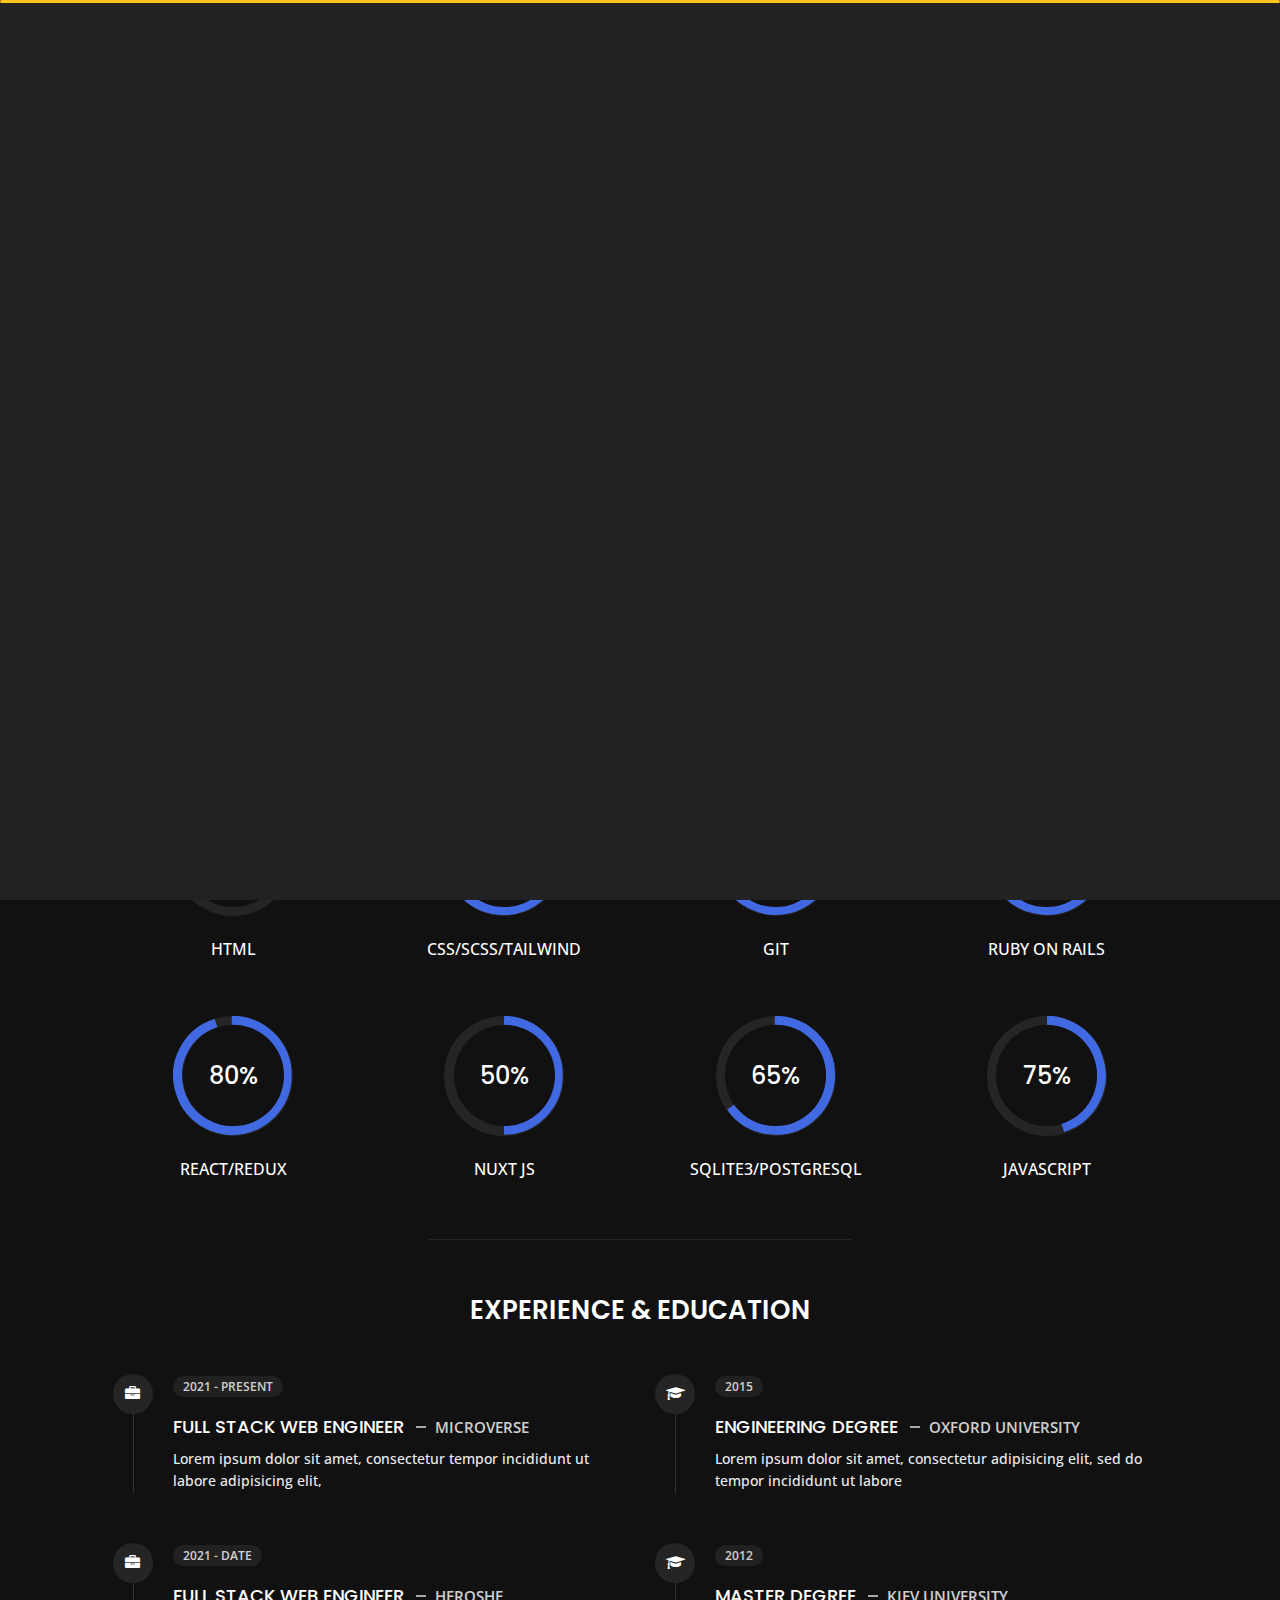
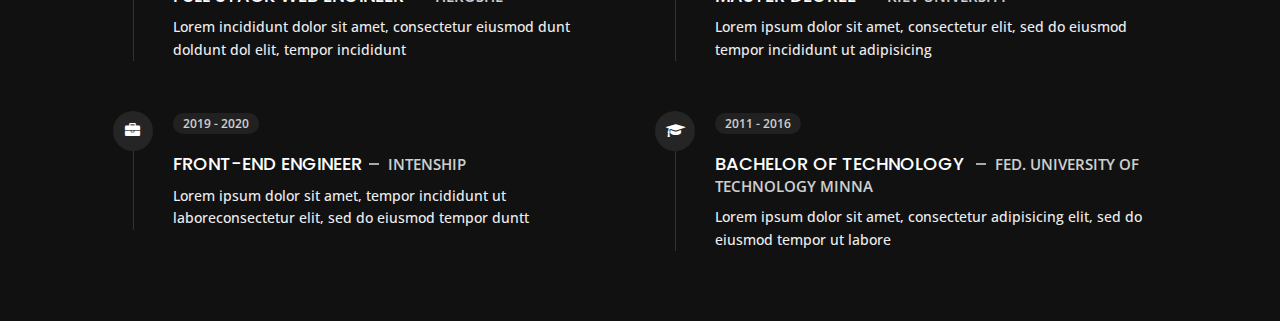
==== commit 1da3fa07: "UPDATE: changes to blog, blog-post & about html pages" ====
--- a/about.html
+++ b/about.html
@@ -206,11 +206,11 @@
                         <div class="fill"></div>
                     </div>
                 </div>
-                <h6 class="text-uppercase open-sans-font text-center mt-2 mt-sm-4">Python</h6>
+                <h6 class="text-uppercase open-sans-font text-center mt-2 mt-sm-4">Git</h6>
             </div>
             <div class="col-6 col-md-3 mb-3 mb-sm-5">
                 <div class="c100 p66">
-                    <span>70%</span>
+                    <span>80%</span>
                     <div class="slice">
                         <div class="bar"></div>
                         <div class="fill"></div>
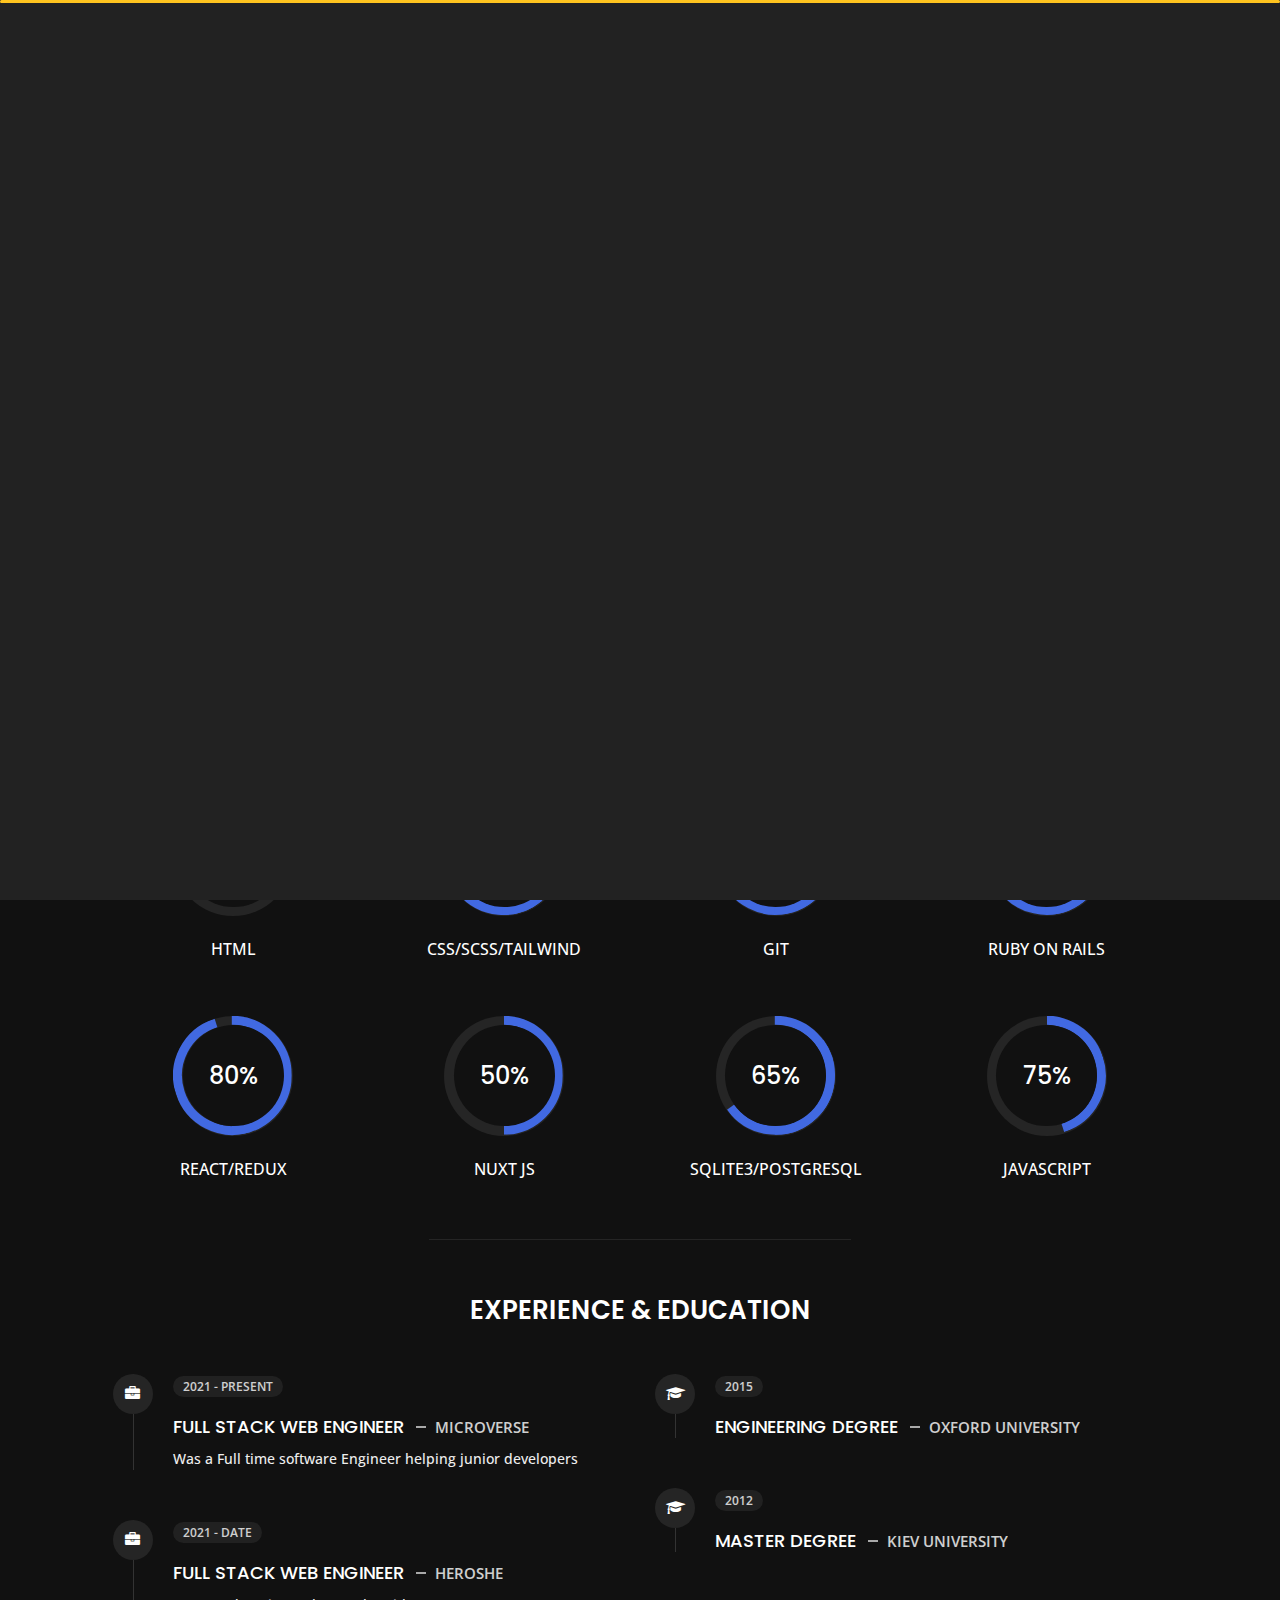
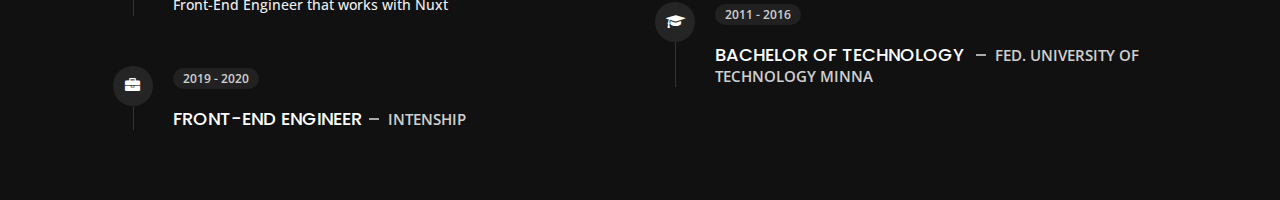
==== commit bee1bb6a: "UPDATE: remove unwanted p tag text" ====
--- a/about.html
+++ b/about.html
@@ -275,7 +275,7 @@
                             </div>
                             <span class="time open-sans-font text-uppercase">2021 - Present</span>
                             <h5 class="poppins-font text-uppercase">Full Stack Web Engineer <span class="place open-sans-font">Microverse</span></h5>
-                            <p class="open-sans-font">Lorem ipsum dolor sit amet, consectetur tempor incididunt ut labore adipisicing elit, </p>
+                            <p class="open-sans-font">Was a Full time software Engineer helping junior developers </p>
                         </li>
                         <li>
                             <div class="icon">
@@ -283,7 +283,7 @@
                             </div>
                             <span class="time open-sans-font text-uppercase">2021 - Date</span>
                             <h5 class="poppins-font text-uppercase">Full Stack Web Engineer <span class="place open-sans-font">Heroshe</span></h5>
-                            <p class="open-sans-font">Lorem incididunt dolor sit amet, consectetur eiusmod dunt doldunt dol elit, tempor incididunt</p>
+                            <p class="open-sans-font">Front-End Engineer that works with Nuxt </p>
                         </li>
                         <li>
                             <div class="icon">
@@ -291,7 +291,7 @@
                             </div>
                             <span class="time open-sans-font text-uppercase">2019 - 2020</span>
                             <h5 class="poppins-font text-uppercase">Front-End Engineer<span class="place open-sans-font">Intenship</span></h5>
-                            <p class="open-sans-font">Lorem ipsum dolor sit amet, tempor incididunt ut laboreconsectetur elit, sed do eiusmod tempor duntt</p>
+                            <p class="open-sans-font"></p>
                         </li>
                     </ul>
                 </div>
@@ -305,7 +305,7 @@
                             </div>
                             <span class="time open-sans-font text-uppercase">2015</span>
                             <h5 class="poppins-font text-uppercase">Engineering Degree <span class="place open-sans-font">Oxford University</span></h5>
-                            <p class="open-sans-font">Lorem ipsum dolor sit amet, consectetur adipisicing elit, sed do tempor incididunt ut labore</p>
+                            <p class="open-sans-font"></p>
                         </li>
                         <li>
                             <div class="icon">
@@ -313,7 +313,7 @@
                             </div>
                             <span class="time open-sans-font text-uppercase">2012</span>
                             <h5 class="poppins-font text-uppercase">Master Degree <span class="place open-sans-font">Kiev University</span></h5>
-                            <p class="open-sans-font">Lorem ipsum dolor sit amet, consectetur elit, sed do eiusmod tempor incididunt ut adipisicing</p>
+                            <p class="open-sans-font"></p>
                         </li>
                         <li>
                             <div class="icon">
@@ -321,7 +321,7 @@
                             </div>
                             <span class="time open-sans-font text-uppercase">2011 - 2016</span>
                             <h5 class="poppins-font text-uppercase">Bachelor of Technology <span class="place open-sans-font">Fed. University of Technology Minna</span></h5>
-                            <p class="open-sans-font">Lorem ipsum dolor sit amet, consectetur adipisicing elit, sed do eiusmod tempor ut labore</p>
+                            <p class="open-sans-font"></p>
                         </li>
                     </ul>
                 </div>
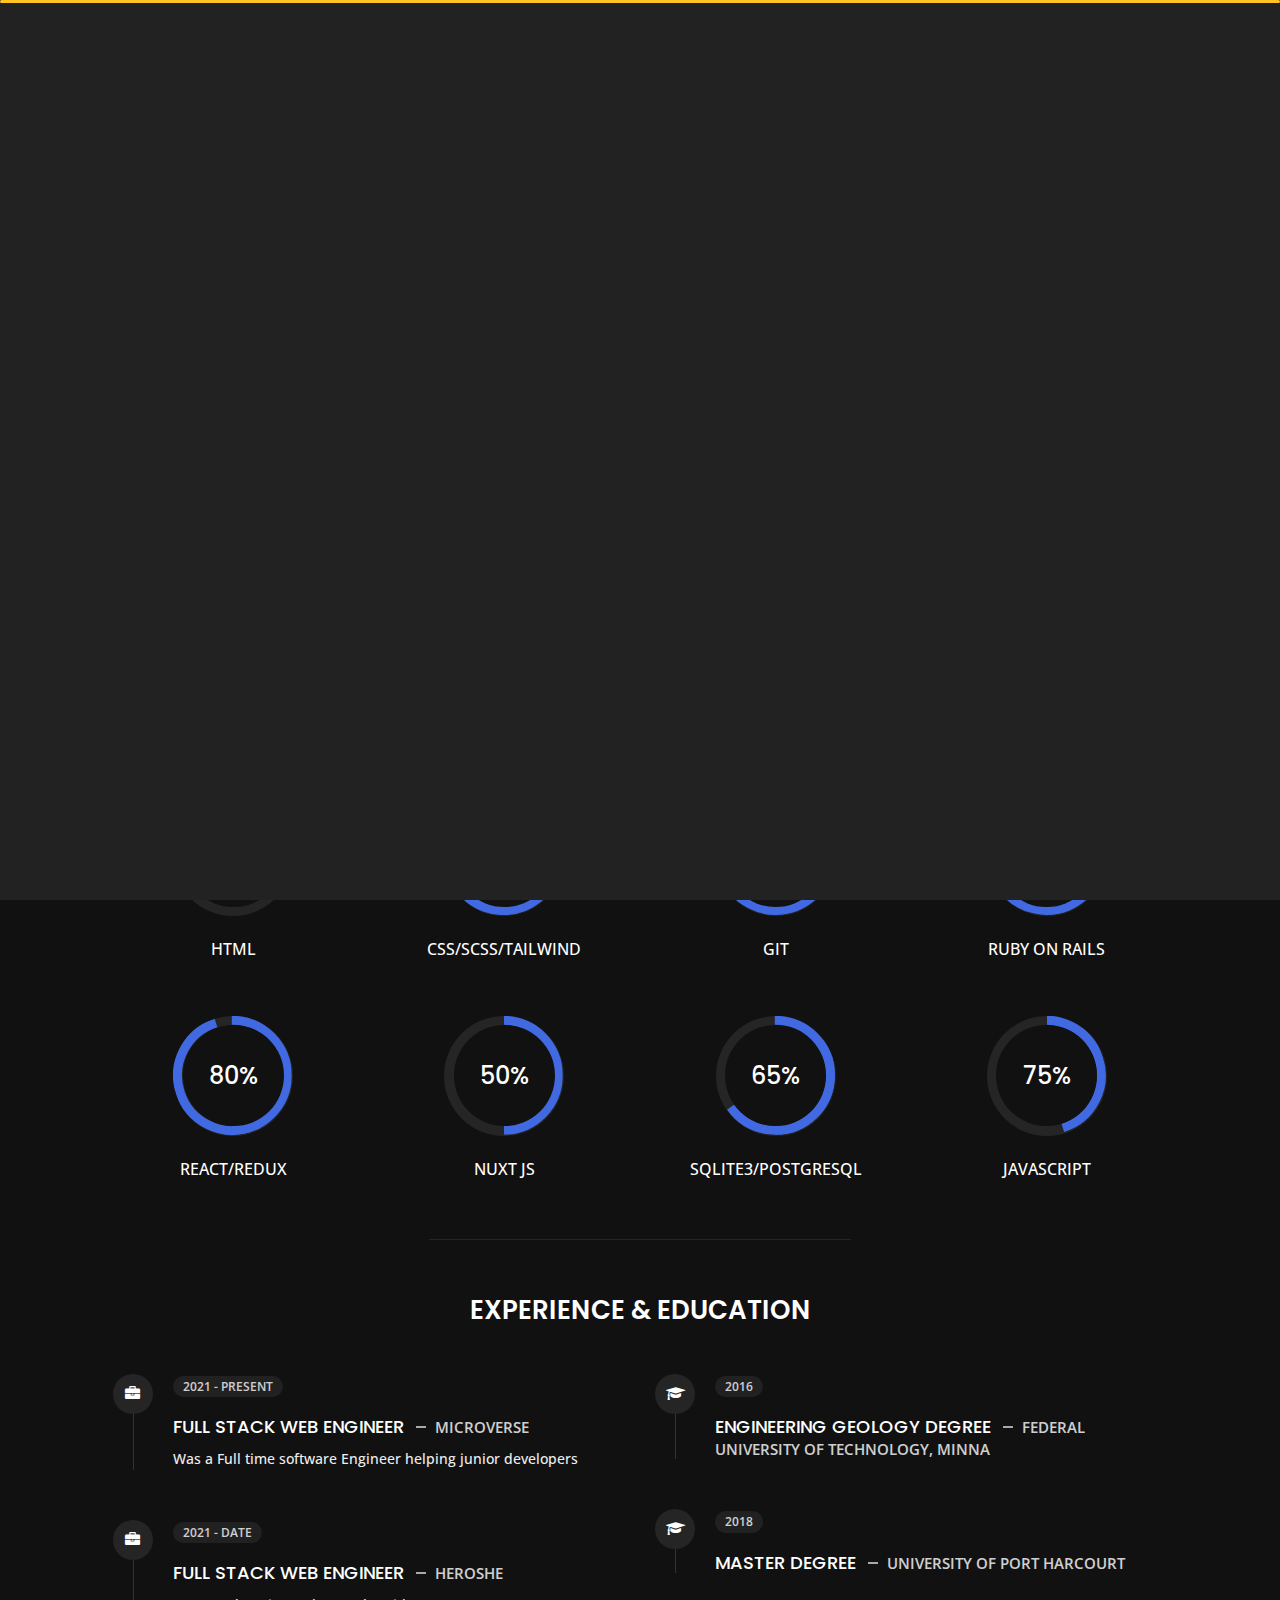
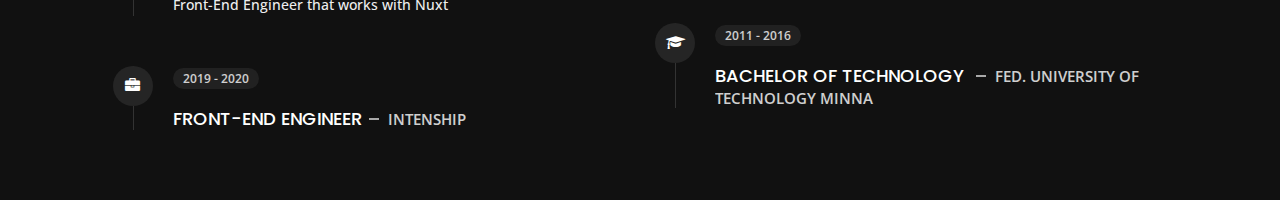
==== commit 16b224e1: "UPDATE: index page change  experience and education" ====
--- a/about.html
+++ b/about.html
@@ -303,16 +303,16 @@
                             <div class="icon">
                                 <i class="fa fa-graduation-cap"></i>
                             </div>
-                            <span class="time open-sans-font text-uppercase">2015</span>
-                            <h5 class="poppins-font text-uppercase">Engineering Degree <span class="place open-sans-font">Oxford University</span></h5>
+                            <span class="time open-sans-font text-uppercase">2016</span>
+                            <h5 class="poppins-font text-uppercase">Engineering Geology Degree <span class="place open-sans-font">Federal University Of Technology, Minna</span></h5>
                             <p class="open-sans-font"></p>
                         </li>
                         <li>
                             <div class="icon">
                                 <i class="fa fa-graduation-cap"></i>
                             </div>
-                            <span class="time open-sans-font text-uppercase">2012</span>
-                            <h5 class="poppins-font text-uppercase">Master Degree <span class="place open-sans-font">Kiev University</span></h5>
+                            <span class="time open-sans-font text-uppercase">2018</span>
+                            <h5 class="poppins-font text-uppercase">Master Degree <span class="place open-sans-font">University of Port Harcourt</span></h5>
                             <p class="open-sans-font"></p>
                         </li>
                         <li>
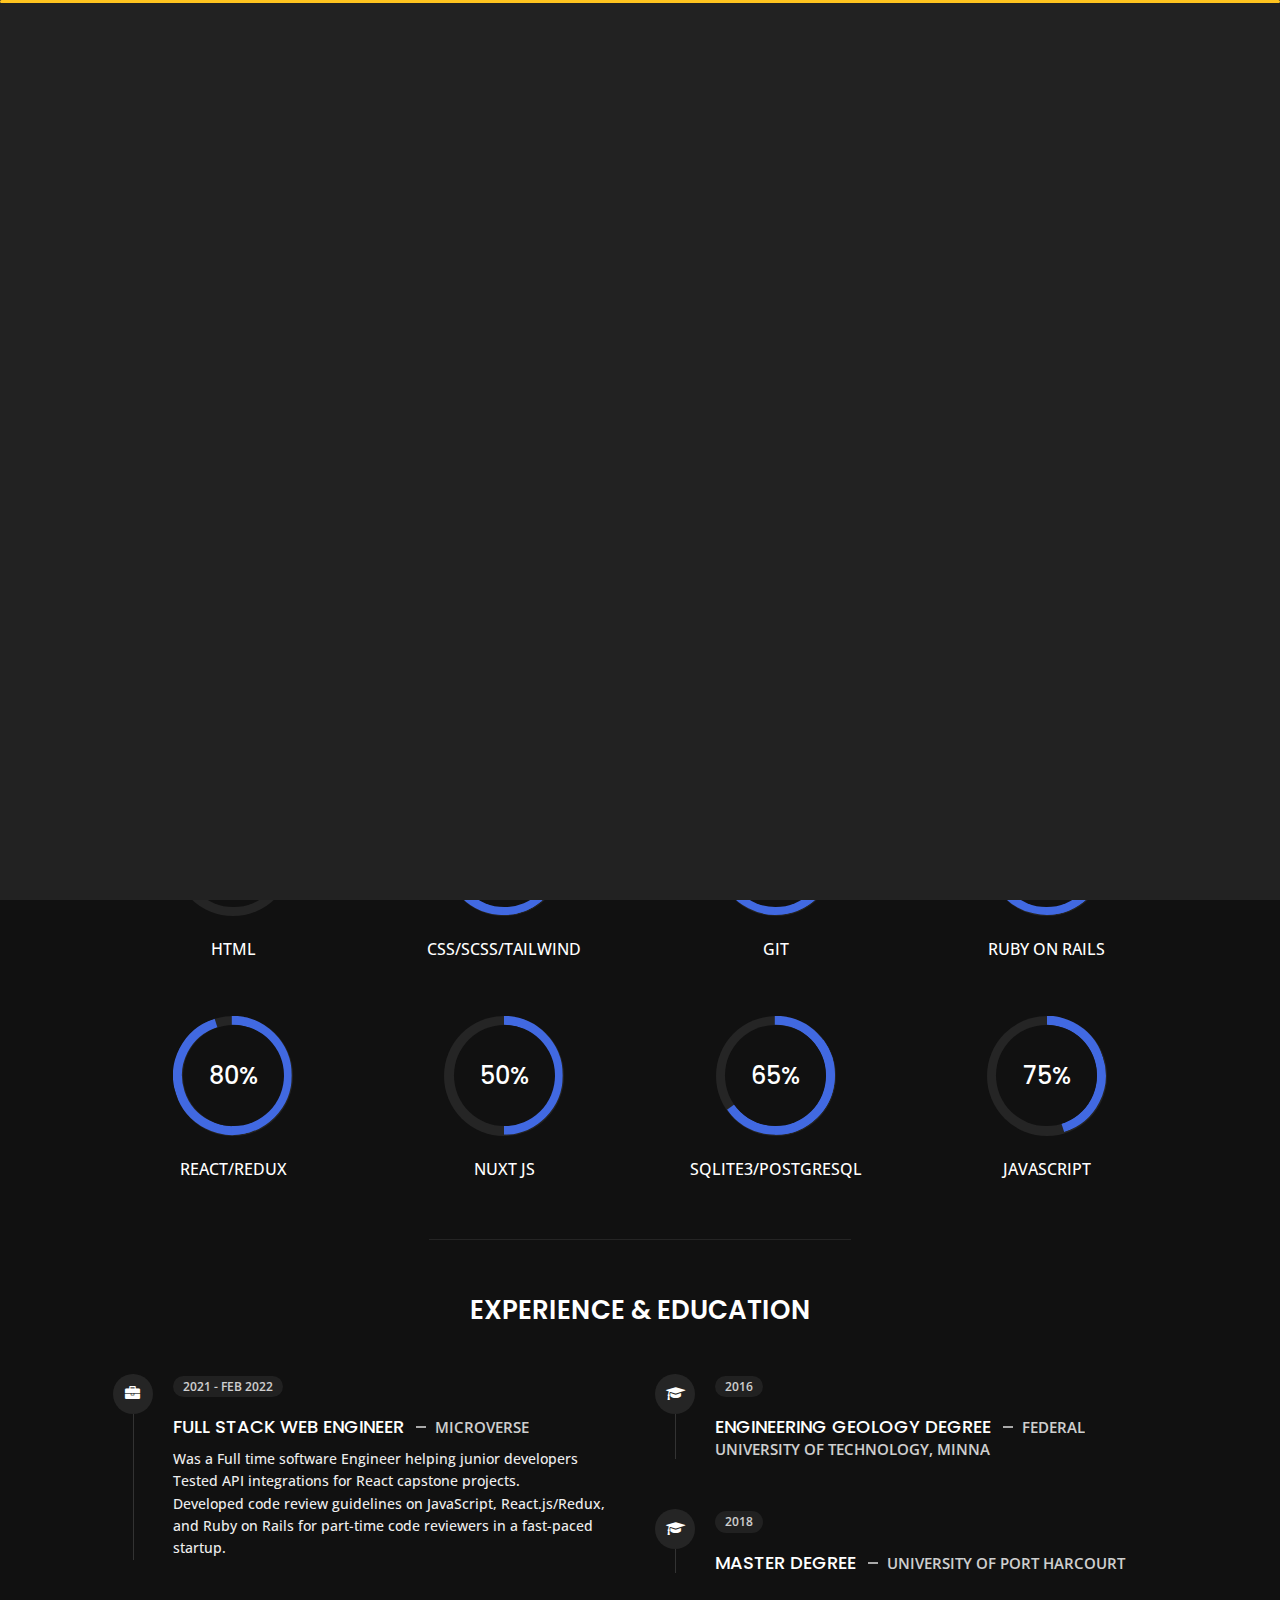
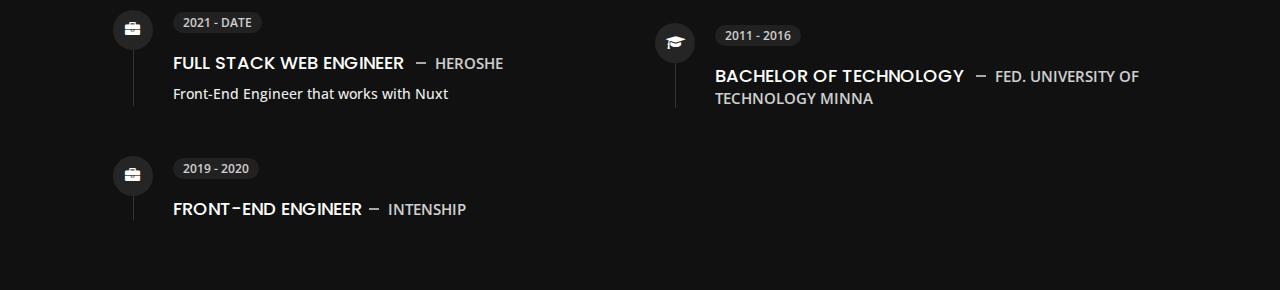
==== commit 57d1b6b8: "UPDATE: experience section" ====
--- a/about.html
+++ b/about.html
@@ -273,9 +273,11 @@
                             <div class="icon">
                                 <i class="fa fa-briefcase"></i>
                             </div>
-                            <span class="time open-sans-font text-uppercase">2021 - Present</span>
+                            <span class="time open-sans-font text-uppercase">2021 - Feb 2022</span>
                             <h5 class="poppins-font text-uppercase">Full Stack Web Engineer <span class="place open-sans-font">Microverse</span></h5>
                             <p class="open-sans-font">Was a Full time software Engineer helping junior developers </p>
+                            <p class="open-sans-font">Tested API integrations for React capstone projects. </p>
+                            <p class="open-sans-font">Developed code review guidelines on JavaScript, React.js/Redux, and Ruby on Rails for part-time code reviewers in a fast-paced startup.</p>
                         </li>
                         <li>
                             <div class="icon">
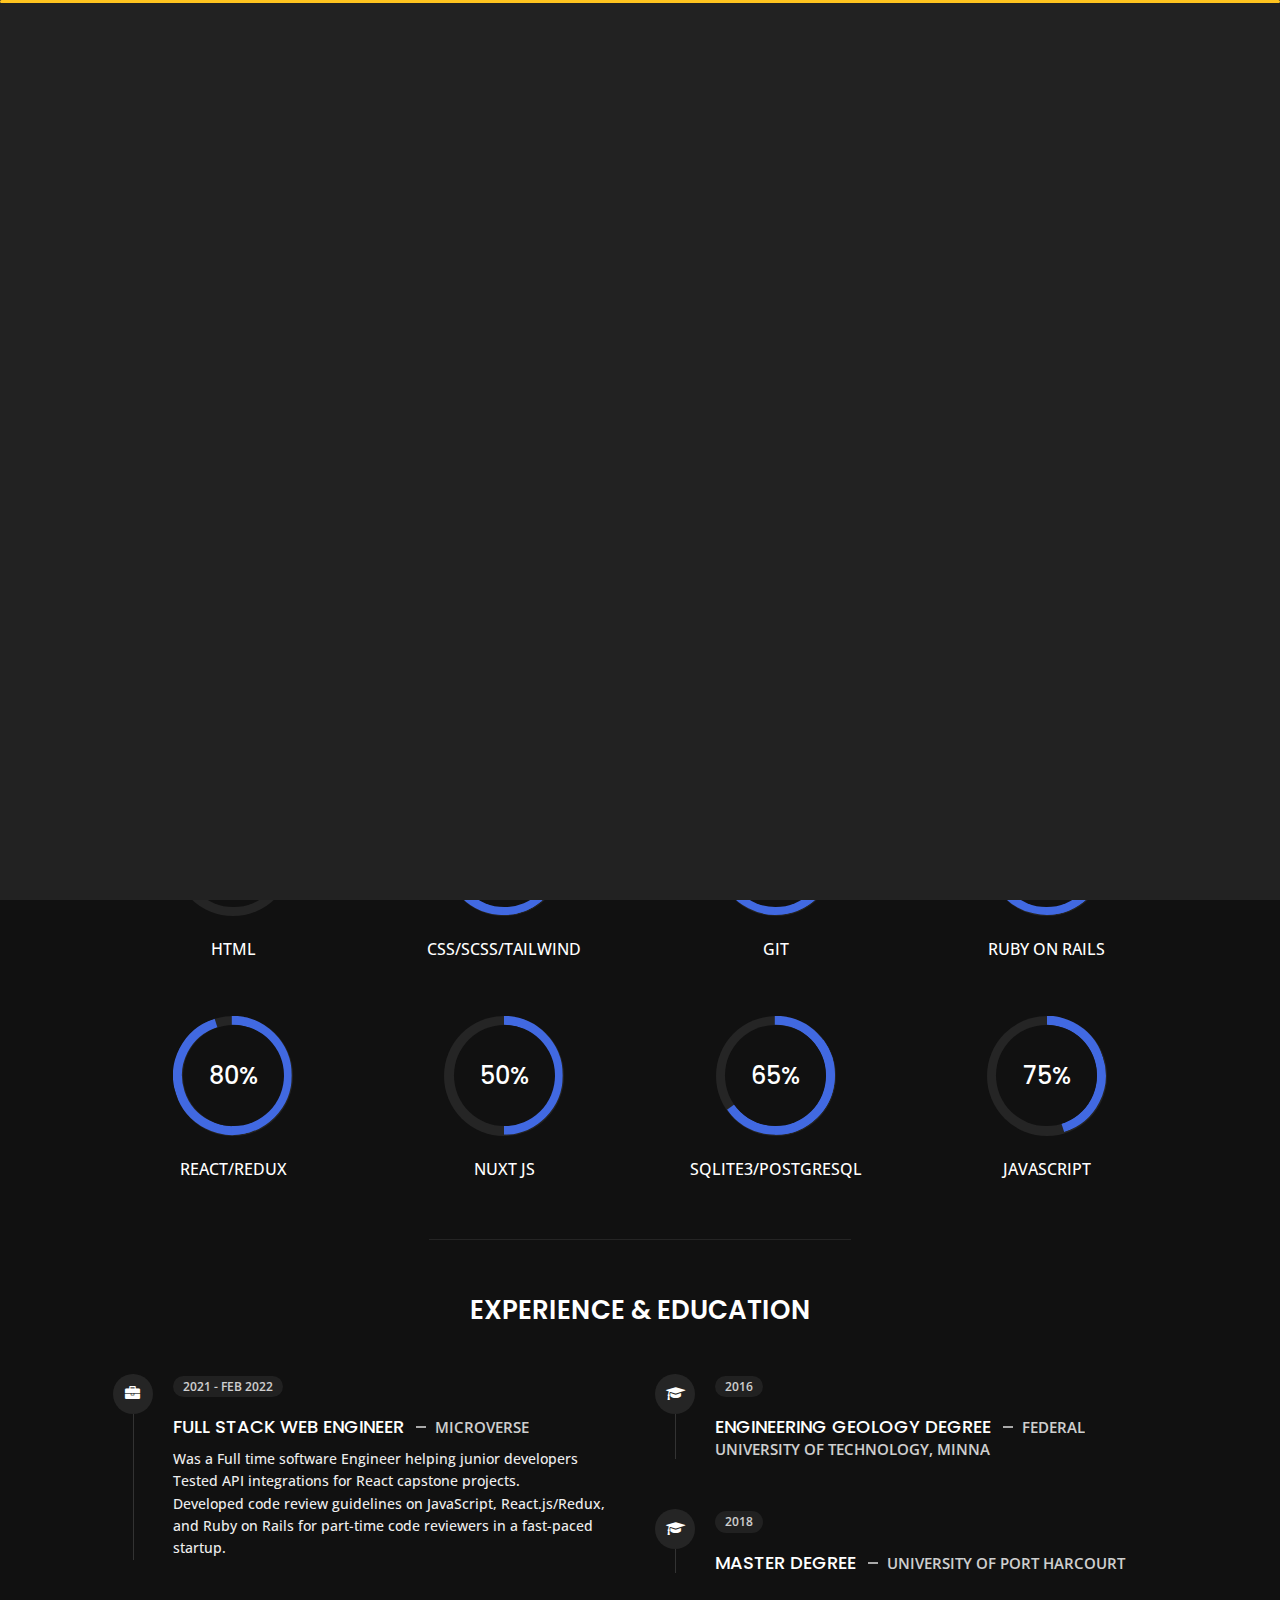
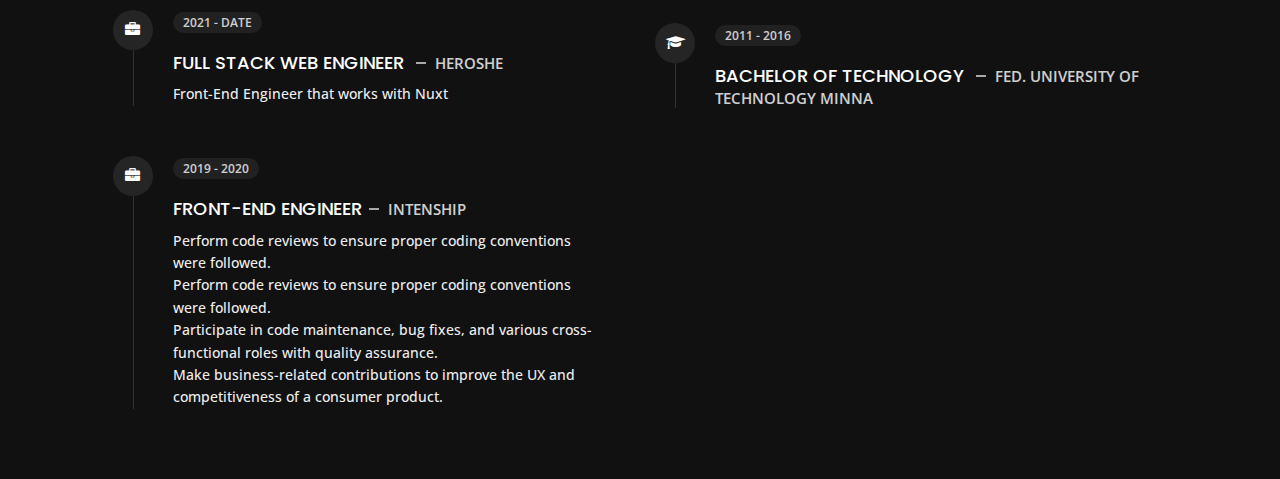
==== commit 94552e09: "UPDATE: more experiences added" ====
--- a/about.html
+++ b/about.html
@@ -293,7 +293,10 @@
                             </div>
                             <span class="time open-sans-font text-uppercase">2019 - 2020</span>
                             <h5 class="poppins-font text-uppercase">Front-End Engineer<span class="place open-sans-font">Intenship</span></h5>
-                            <p class="open-sans-font"></p>
+                            <p class="open-sans-font">Perform code reviews to ensure proper coding conventions were followed.</p>
+                            <p class="open-sans-font">Perform code reviews to ensure proper coding conventions were followed.</p>
+                            <p class="open-sans-font">Participate in code maintenance, bug fixes, and various cross-functional roles with quality assurance.</p>
+                            <p class="open-sans-font">Make business-related contributions to improve the UX and competitiveness of a consumer product.</p>
                         </li>
                     </ul>
                 </div>
